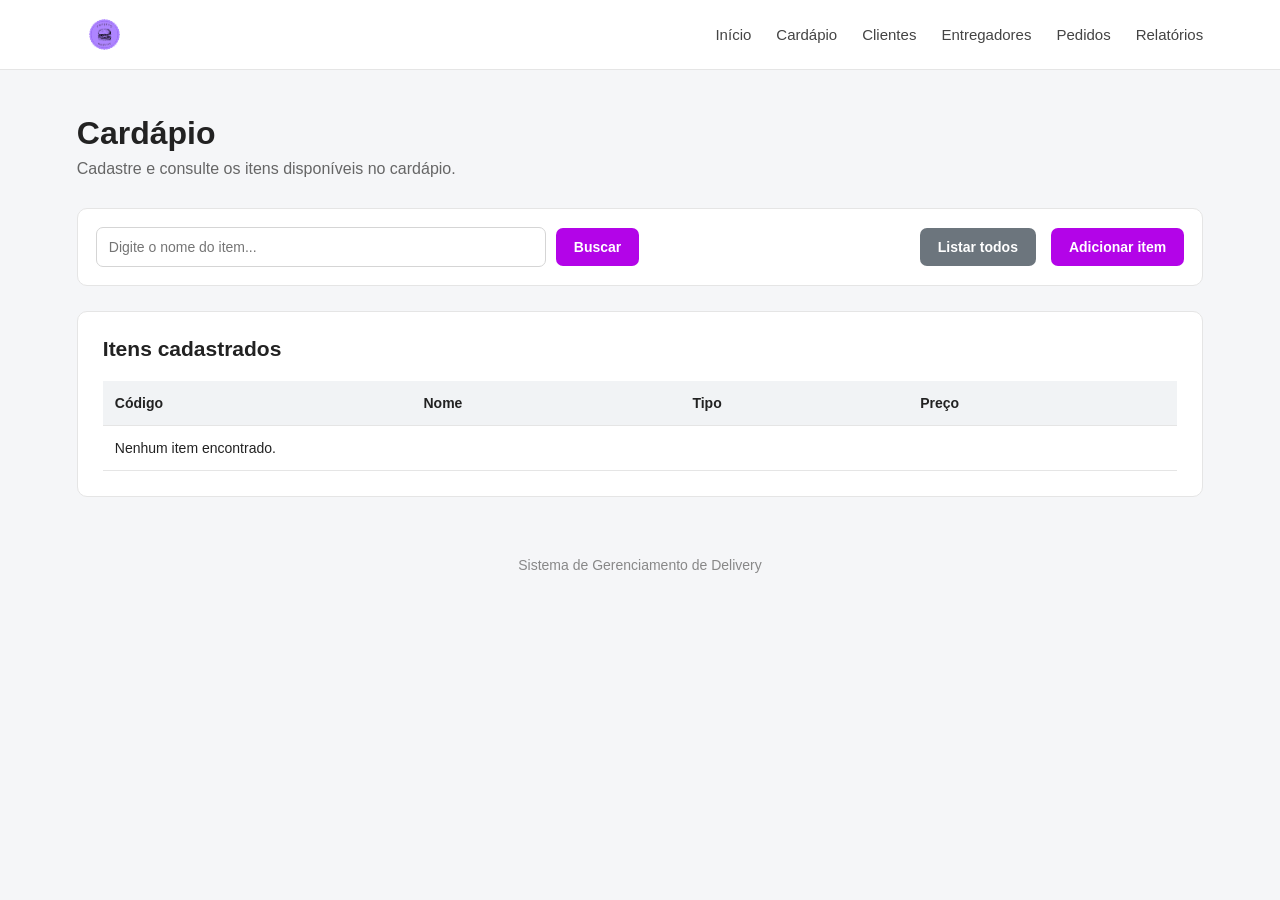
==== frontend/cardapio.html @ b07e9dcb "DeliveryApp v1 - Front+Back" ====
<!DOCTYPE html>
<html lang="pt-BR">
<head>
    <meta charset="UTF-8">
    <meta name="viewport" content="width=device-width, initial-scale=1.0">
    <title>Delivery - Cardápio</title>
    <link rel="icon" type="image/png" href="imagens/logo.png">
    <link rel="stylesheet" href="css/style.css">
</head>

<body>

<header class="topo">
    <a href="index.html" class="logo">
        <img src="imagens/logo.png" alt="Delivery">
    </a>

    <nav>
        <a href="index.html">Início</a>
        <a href="cardapio.html">Cardápio</a>
        <a href="clientes.html">Clientes</a>
        <a href="entregadores.html">Entregadores</a>
        <a href="pedidos.html">Pedidos</a>
        <a href="relatorios.html">Relatórios</a>
    </nav>
</header>

<main class="container">

    <section class="pagina-cabecalho">
        <h1>Cardápio</h1>
        <p>Cadastre e consulte os itens disponíveis no cardápio.</p>
    </section>

    <section class="barra-acoes">

        <div class="busca">
            <input
                type="text"
                id="buscaCardapio"
                placeholder="Digite o nome do item..."
            >

            <button id="btnBuscar">
                Buscar
            </button>
        </div>

        <button id="btnListar">
            Listar todos
        </button>

        <button id="btnNovoItem">
            Adicionar item
        </button>

    </section>

    <section id="formularioItem" class="formulario oculto">

        <h2>Adicionar item ao cardápio</h2>

        <form id="formItem">

            <div class="campo">
                <label for="tipoItem">Tipo</label>

                <select id="tipoItem" required>
                    <option value="">Selecione</option>
                    <option value="prato">Prato</option>
                    <option value="bebida">Bebida</option>
                    <option value="sobremesa">Sobremesa</option>
                </select>
            </div>

            <div class="campo">
                <label for="nomeItem">Nome</label>

                <input
                    type="text"
                    id="nomeItem"
                    placeholder="Nome do item"
                    minlength="2"
                    maxlength="100"
                    required
                >
            </div>

            <div class="campo">
                <label for="precoItem">Preço</label>

                <input
                    type="number"
                    id="precoItem"
                    min="0.01"
                    step="0.01"
                    placeholder="0,00"
                    required
                >
            </div>

            <div id="campoPrato" class="campo oculto">
                <label for="tempoPreparo">
                    Tempo de preparo (minutos)
                </label>

                <input
                    type="number"
                    id="tempoPreparo"
                    min="1"
                    placeholder="Ex.: 30"
                >
            </div>

            <div id="campoBebida" class="campo oculto">
                <label for="volumeBebida">
                    Volume (ml)
                </label>

                <input
                    type="number"
                    id="volumeBebida"
                    min="1"
                    placeholder="Ex.: 350"
                >
            </div>

            <div id="campoSobremesa" class="campo oculto">
                <label for="refrigerada">
                    É gelada?
                </label>

                <select id="refrigerada">
                    <option value="false">Não</option>
                    <option value="true">Sim</option>
                </select>
            </div>

            <div class="botoes-formulario">

                <button type="submit">
                    Salvar item
                </button>

                <button
                    type="button"
                    id="btnCancelarItem"
                >
                    Cancelar
                </button>

            </div>

        </form>

    </section>

    <section class="tabela-container">

        <h2>Itens cadastrados</h2>

        <table>

            <thead>
                <tr>
                    <th>Código</th>
                    <th>Nome</th>
                    <th>Tipo</th>
                    <th>Preço</th>
                </tr>
            </thead>

            <tbody id="tabelaCardapio">
                <tr>
                    <td colspan="4">
                        Nenhum item encontrado.
                    </td>
                </tr>
            </tbody>

        </table>

    </section>

</main>

<footer>
    Sistema de Gerenciamento de Delivery
</footer>

<script src="js/api.js"></script>
<script src="js/cardapio.js"></script>

</body>
</html>
---- frontend/css/style.css ----
* {
    margin: 0;
    padding: 0;
    box-sizing: border-box;
}

:root {
    --principal: #b304e8;
    --principal-hover: #a110b1;
    --fundo: #f5f6f8;
    --branco: #ffffff;
    --texto: #222222;
    --texto-secundario: #666666;
    --borda: #e5e5e5;
    --sucesso: #198754;
    --erro: #dc3545;
    --azul: #0d6efd;
}

body {
    font-family: Arial, Helvetica, sans-serif;
    background: var(--fundo);
    color: var(--texto);
    min-height: 100vh;
}

a {
    color: inherit;
}

button,
input,
select {
    font-family: inherit;
}

button {
    cursor: pointer;
}

.topo {
    width: 100%;
    min-height: 70px;
    background: var(--branco);
    border-bottom: 1px solid var(--borda);
    display: flex;
    align-items: center;
    justify-content: space-between;
    padding: 0 6%;
}

.logo {
    font-size: 24px;
    font-weight: bold;
    color: var(--principal);
    text-decoration: none;
    display: flex;
    align-items: center;
}

.logo img {
    width: 55px;
    height: 55px;
    object-fit: contain;
}

.topo nav {
    display: flex;
    align-items: center;
    gap: 25px;
}

.topo nav a {
    text-decoration: none;
    color: #444;
    font-size: 15px;
    font-weight: 500;
    transition: 0.2s;
}

.topo nav a:hover {
    color: var(--principal);
}

.container {
    width: 88%;
    max-width: 1200px;
    margin: 0 auto;
}

.boas-vindas {
    padding: 55px 0 35px;
}

.boas-vindas h1 {
    font-size: 36px;
    margin-bottom: 10px;
}

.boas-vindas p {
    color: var(--texto-secundario);
    font-size: 17px;
}

.cards {
    display: grid;
    grid-template-columns: repeat(3, 1fr);
    gap: 22px;
}

.card {
    background: var(--branco);
    border-radius: 12px;
    padding: 28px;
    text-decoration: none;
    border: 1px solid var(--borda);
    transition: 0.2s;
}

.card:hover {
    transform: translateY(-4px);
    box-shadow: 0 8px 25px rgba(0, 0, 0, 0.08);
}

.card img {
    width: 100px;
    height: 120px;
    object-fit: cover;
    border-radius: 10px;
    margin-bottom: 18px;
}

.card h2 {
    margin-bottom: 10px;
}

.card p {
    color: var(--texto-secundario);
    line-height: 1.5;
    margin-bottom: 20px;
}

.card span {
    color: var(--principal);
    font-weight: bold;
}

.pagina-cabecalho {
    padding: 45px 0 30px;
}

.pagina-cabecalho h1 {
    font-size: 32px;
    margin-bottom: 8px;
}

.pagina-cabecalho p {
    color: var(--texto-secundario);
    font-size: 16px;
}

.barra-acoes {
    background: var(--branco);
    border: 1px solid var(--borda);
    border-radius: 10px;
    padding: 18px;
    margin-bottom: 25px;
    display: flex;
    align-items: center;
    justify-content: space-between;
    gap: 15px;
}

.busca {
    display: flex;
    align-items: center;
    gap: 10px;
    flex: 1;
}

.busca input {
    width: 100%;
    max-width: 450px;
}

button {
    border: none;
    border-radius: 7px;
    padding: 11px 18px;
    font-size: 14px;
    font-weight: 600;
    background: var(--principal);
    color: var(--branco);
    transition: 0.2s;
}

button:hover {
    background: var(--principal-hover);
}

#btnListar,
#btnCancelarItem,
#btnCancelarCliente,
#btnCancelarEntregador,
#btnCancelarPedido {
    background: #6c757d;
}

#btnListar:hover,
#btnCancelarItem:hover,
#btnCancelarCliente:hover,
#btnCancelarEntregador:hover,
#btnCancelarPedido:hover {
    background: #5c636a;
}

input,
select {
    width: 100%;
    border: 1px solid #d5d5d5;
    border-radius: 7px;
    padding: 11px 12px;
    font-size: 14px;
    background: var(--branco);
    outline: none;
}

input:focus,
select:focus {
    border-color: var(--principal);
    box-shadow: 0 0 0 3px rgba(232, 93, 4, 0.1);
}

.formulario {
    background: var(--branco);
    border: 1px solid var(--borda);
    border-radius: 10px;
    padding: 25px;
    margin-bottom: 25px;
}

.formulario h2 {
    font-size: 21px;
    margin-bottom: 22px;
}

.formulario form {
    display: grid;
    gap: 18px;
}

.campo {
    display: flex;
    flex-direction: column;
    gap: 7px;
}

.campo label {
    font-size: 14px;
    font-weight: 600;
}

.botoes-formulario {
    display: flex;
    gap: 10px;
    margin-top: 5px;
}

.oculto {
    display: none !important;
}

.tabela-container {
    background: var(--branco);
    border: 1px solid var(--borda);
    border-radius: 10px;
    padding: 25px;
    margin-bottom: 30px;
    overflow-x: auto;
}

.tabela-container h2 {
    font-size: 21px;
    margin-bottom: 20px;
}

table {
    width: 100%;
    border-collapse: collapse;
}

thead {
    background: #f1f3f5;
}

th,
td {
    padding: 14px 12px;
    text-align: left;
    border-bottom: 1px solid var(--borda);
    font-size: 14px;
}

th {
    font-weight: 600;
}

tbody tr:hover {
    background: #fafafa;
}

.filtro {
    display: flex;
    align-items: center;
    gap: 10px;
}

.filtro label {
    font-size: 14px;
    font-weight: 600;
    white-space: nowrap;
}

.filtro select {
    width: 180px;
}

.itens-pedido {
    margin-top: 10px;
    border-top: 1px solid var(--borda);
    padding-top: 20px;
}

.itens-pedido h3 {
    font-size: 18px;
    margin-bottom: 15px;
}

.resumo-pedido {
    background: #f8f9fa;
    border-radius: 8px;
    padding: 18px;
    margin-top: 10px;
}

.resumo-pedido p {
    display: flex;
    justify-content: space-between;
    padding: 6px 0;
    color: #555;
}

.resumo-pedido p:last-child {
    border-top: 1px solid var(--borda);
    margin-top: 8px;
    padding-top: 14px;
    font-size: 18px;
    color: var(--texto);
}

/* RELATÓRIOS */

.relatorios-cards {
    display: grid;
    grid-template-columns: repeat(3, 1fr);
    gap: 20px;
    margin-bottom: 25px;
}

.relatorio-card {
    background: var(--branco);
    border: 1px solid var(--borda);
    border-radius: 10px;
    padding: 25px;
}

.imagem-card {
    width: 100px;
    height: 120px;
    object-fit: cover;
    object-position: center;
    display: block;
    border-radius: 10px;
    margin-bottom: 18px;
}

.imagem-relatorio {
    width: 100px;
    height: 120px;
    object-fit: cover;
    object-position: center;
    display: block;
    border-radius: 8px;
    margin-bottom: 18px;
}

.relatorio-card h2 {
    font-size: 16px;
    color: var(--texto-secundario);
    font-weight: 500;
    margin-bottom: 12px;
}

.relatorio-card strong {
    font-size: 25px;
    color: var(--principal);
}

.relatorio-card p {
    color: var(--texto-secundario);
    margin-top: 8px;
    font-size: 14px;
}

.acoes-relatorio {
    display: flex;
    justify-content: flex-end;
    margin-bottom: 40px;
}

/* STATUS DOS PEDIDOS */

.status {
    display: inline-block;
    padding: 5px 10px;
    border-radius: 20px;
    font-size: 12px;
    font-weight: bold;
}

.status-recebido {
    background: #fff3cd;
    color: #856404;
}

.status-preparo {
    background: #cff4fc;
    color: #055160;
}

.status-pronto {
    background: #d1e7dd;
    color: #0f5132;
}

.status-rota {
    background: #cfe2ff;
    color: #084298;
}

.status-entregue {
    background: #d1e7dd;
    color: #0f5132;
}

/* MENSAGENS */

.mensagem {
    padding: 12px 15px;
    border-radius: 7px;
    margin-bottom: 15px;
    font-size: 14px;
}

.mensagem-sucesso {
    background: #d1e7dd;
    color: #0f5132;
}

.mensagem-erro {
    background: #f8d7da;
    color: #842029;
}

.mensagem-info {
    background: #cff4fc;
    color: #055160;
}

footer {
    text-align: center;
    padding: 30px 0;
    color: #888;
    font-size: 14px;
}

/* TABLET */

@media (max-width: 1000px) {

    .topo {
        padding: 0 3%;
    }

    .topo nav {
        gap: 15px;
    }

    .cards {
        grid-template-columns: repeat(2, 1fr);
    }

    .relatorios-cards {
        grid-template-columns: repeat(2, 1fr);
    }

}

/* CELULAR */

@media (max-width: 750px) {

    .topo {
        flex-direction: column;
        padding: 20px;
        gap: 20px;
    }

    .topo nav {
        flex-wrap: wrap;
        justify-content: center;
    }

    .barra-acoes {
        flex-direction: column;
        align-items: stretch;
    }

    .busca {
        flex-direction: column;
        align-items: stretch;
    }

    .busca input {
        max-width: none;
    }

    .filtro {
        flex-direction: column;
        align-items: stretch;
    }

    .filtro select {
        width: 100%;
    }

    .cards {
        grid-template-columns: 1fr;
    }

    .relatorios-cards {
        grid-template-columns: 1fr;
    }

}

/* CELULAR PEQUENO */

@media (max-width: 500px) {

    .container {
        width: 92%;
    }

    .boas-vindas h1 {
        font-size: 28px;
    }

    .pagina-cabecalho h1 {
        font-size: 27px;
    }

    .formulario,
    .tabela-container {
        padding: 18px;
    }

    .botoes-formulario {
        flex-direction: column;
    }

    .botoes-formulario button {
        width: 100%;
    }

    .imagem-relatorio {
        height: 140px;
    }

}
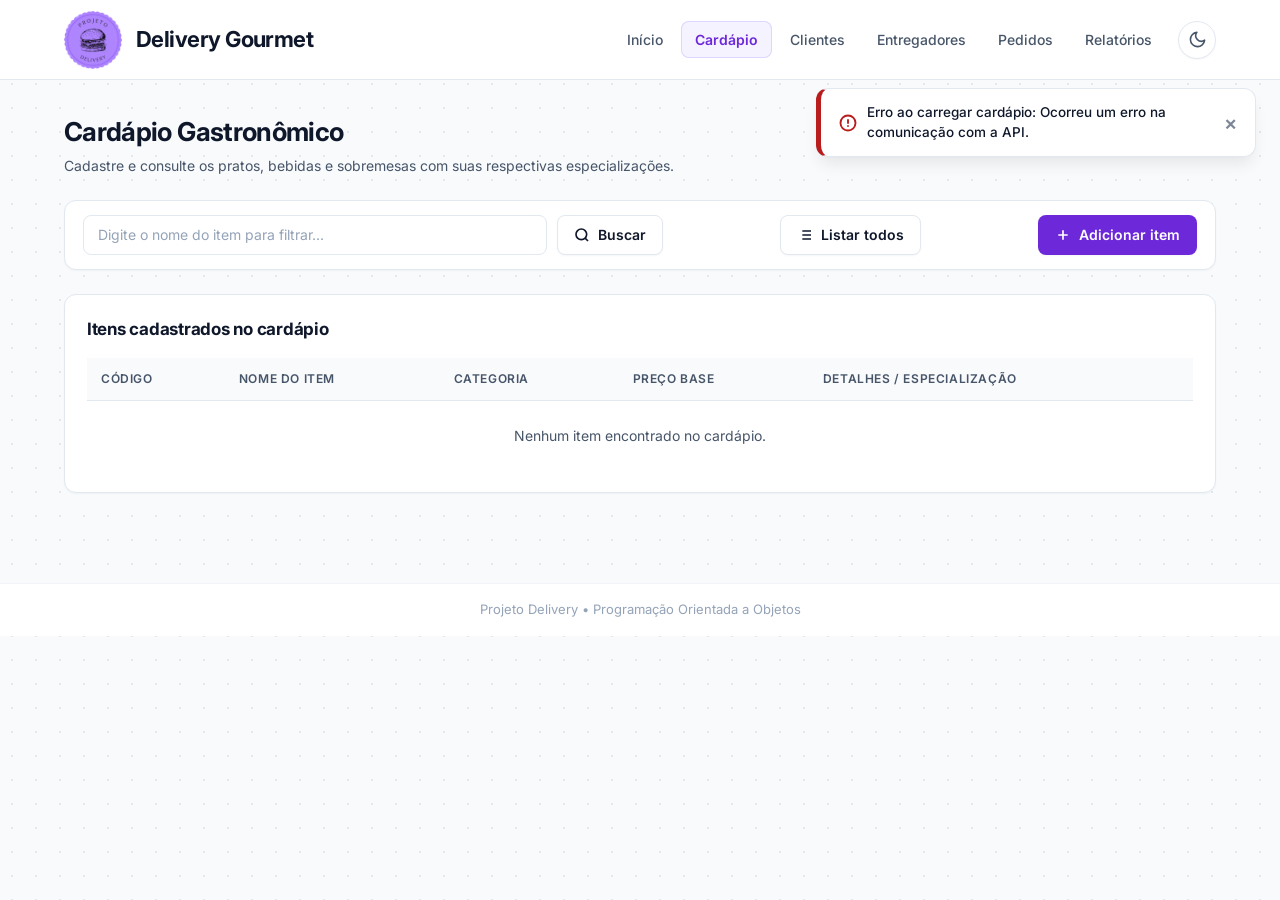
==== commit 5b6f2f5d: "DeliveryApp - VersaoFinal" ====
--- a/frontend/cardapio.html
+++ b/frontend/cardapio.html
@@ -4,82 +4,127 @@
     <meta charset="UTF-8">
     <meta name="viewport" content="width=device-width, initial-scale=1.0">
     <title>Delivery - Cardápio</title>
-    <link rel="icon" type="image/png" href="imagens/logo.png">
-    <link rel="stylesheet" href="css/style.css">
+    <link rel="icon" type="image/png" href="imagens/favicon.png">
+    <script>
+        (function() {
+            try {
+                var salvo = localStorage.getItem('delivery_tema');
+                var prefereEscuro = window.matchMedia && window.matchMedia('(prefers-color-scheme: dark)').matches;
+                var tema = salvo || (prefereEscuro ? 'escuro' : 'claro');
+                document.documentElement.setAttribute('data-tema', tema);
+            } catch (e) {}
+        })();
+    </script>
+    <link rel="preconnect" href="https://fonts.googleapis.com">
+    <link rel="preconnect" href="https://fonts.gstatic.com" crossorigin>
+    <link href="https://fonts.googleapis.com/css2?family=Inter:wght@400;500;600;700&display=swap" rel="stylesheet">
+    <link rel="stylesheet" href="css/style.css?v=6">
 </head>
 
 <body>
 
 <header class="topo">
-    <a href="index.html" class="logo">
-        <img src="imagens/logo.png" alt="Delivery">
-    </a>
+    <div class="logo-wrap">
+        <a href="index.html" class="logo">
+            <img src="imagens/logo-menu.png" alt="Delivery">
+            <span class="logo-texto">Delivery Gourmet</span>
+        </a>
+
+        <div class="logo-popover">
+            <div class="logo-popover-img-wrap">
+                <img src="imagens/logo-menu.png" alt="Logo Delivery Gourmet Ampliada" class="logo-popover-img">
+            </div>
+            <div class="logo-popover-conteudo">
+                <h3>Delivery Gourmet</h3>
+                <p>Sistema Acadêmico de Gestão Gastronômica &amp; Entregas</p>
+            </div>
+        </div>
+    </div>
 
     <nav>
         <a href="index.html">Início</a>
-        <a href="cardapio.html">Cardápio</a>
+        <a href="cardapio.html" class="ativo">Cardápio</a>
         <a href="clientes.html">Clientes</a>
         <a href="entregadores.html">Entregadores</a>
         <a href="pedidos.html">Pedidos</a>
         <a href="relatorios.html">Relatórios</a>
+        <button type="button" id="btnTemaToggle" class="btn-tema" title="Alternar tema claro/escuro" aria-label="Alternar tema claro/escuro">
+            <svg class="icone-sol" viewBox="0 0 24 24" width="18" height="18" fill="none" stroke="currentColor" stroke-width="2" stroke-linecap="round" stroke-linejoin="round">
+                <circle cx="12" cy="12" r="5"></circle>
+                <line x1="12" y1="1" x2="12" y2="3"></line>
+                <line x1="12" y1="21" x2="12" y2="23"></line>
+                <line x1="4.22" y1="4.22" x2="5.64" y2="5.64"></line>
+                <line x1="18.36" y1="18.36" x2="19.78" y2="19.78"></line>
+                <line x1="1" y1="12" x2="3" y2="12"></line>
+                <line x1="21" y1="12" x2="23" y2="12"></line>
+                <line x1="4.22" y1="19.78" x2="5.64" y2="18.36"></line>
+                <line x1="18.36" y1="5.64" x2="19.78" y2="4.22"></line>
+            </svg>
+            <svg class="icone-lua" viewBox="0 0 24 24" width="18" height="18" fill="none" stroke="currentColor" stroke-width="2" stroke-linecap="round" stroke-linejoin="round">
+                <path d="M21 12.79A9 9 0 1 1 11.21 3 7 7 0 0 0 21 12.79z"></path>
+            </svg>
+        </button>
     </nav>
 </header>
 
 <main class="container">
 
-    <section class="pagina-cabecalho">
-        <h1>Cardápio</h1>
-        <p>Cadastre e consulte os itens disponíveis no cardápio.</p>
-    </section>
-
-    <section class="barra-acoes">
+    <section class="pagina-cabecalho animar-fade-in">
+        <h1>Cardápio Gastronômico</h1>
+        <p>Cadastre e consulte os pratos, bebidas e sobremesas com suas respectivas especializações.</p>
+    </section>
+
+    <section class="barra-acoes animar-fade-in">
 
         <div class="busca">
             <input
                 type="text"
                 id="buscaCardapio"
-                placeholder="Digite o nome do item..."
+                placeholder="Digite o nome do item para filtrar..."
             >
 
-            <button id="btnBuscar">
+            <button id="btnBuscar" class="btn-secundario">
+                <svg class="btn-icone" width="16" height="16" viewBox="0 0 24 24" fill="none" stroke="currentColor" stroke-width="2.5"><circle cx="11" cy="11" r="8"/><path d="m21 21-4.35-4.35"/></svg>
                 Buscar
             </button>
         </div>
 
-        <button id="btnListar">
+        <button id="btnListar" class="btn-secundario">
+            <svg class="btn-icone" width="16" height="16" viewBox="0 0 24 24" fill="none" stroke="currentColor" stroke-width="2"><line x1="8" y1="6" x2="21" y2="6"/><line x1="8" y1="12" x2="21" y2="12"/><line x1="8" y1="18" x2="21" y2="18"/><line x1="3" y1="6" x2="3.01" y2="6"/><line x1="3" y1="12" x2="3.01" y2="12"/><line x1="3" y1="18" x2="3.01" y2="18"/></svg>
             Listar todos
         </button>
 
-        <button id="btnNovoItem">
+        <button id="btnNovoItem" class="btn-primario">
+            <svg class="btn-icone" width="16" height="16" viewBox="0 0 24 24" fill="none" stroke="currentColor" stroke-width="2.5"><path d="M12 5v14M5 12h14"/></svg>
             Adicionar item
         </button>
 
     </section>
 
-    <section id="formularioItem" class="formulario oculto">
+    <section id="formularioItem" class="formulario oculto animar-fade-in">
 
         <h2>Adicionar item ao cardápio</h2>
 
         <form id="formItem">
 
             <div class="campo">
-                <label for="tipoItem">Tipo</label>
+                <label for="tipoItem">Especialização / Categoria</label>
 
                 <select id="tipoItem" required>
-                    <option value="">Selecione</option>
-                    <option value="prato">Prato</option>
-                    <option value="bebida">Bebida</option>
-                    <option value="sobremesa">Sobremesa</option>
+                    <option value="">Selecione o tipo do item...</option>
+                    <option value="prato">Prato Principal (com tempo de preparo)</option>
+                    <option value="bebida">Bebida (com volume em ml)</option>
+                    <option value="sobremesa">Sobremesa (refrigerada ou ambiente)</option>
                 </select>
             </div>
 
             <div class="campo">
-                <label for="nomeItem">Nome</label>
+                <label for="nomeItem">Nome do Item</label>
 
                 <input
                     type="text"
                     id="nomeItem"
-                    placeholder="Nome do item"
+                    placeholder="Ex.: Risoto de Alho-Poró, Suco Natural..."
                     minlength="2"
                     maxlength="100"
                     required
@@ -87,64 +132,62 @@
             </div>
 
             <div class="campo">
-                <label for="precoItem">Preço</label>
+                <label for="precoItem">Preço Base (R$)</label>
 
                 <input
                     type="number"
                     id="precoItem"
                     min="0.01"
                     step="0.01"
-                    placeholder="0,00"
+                    placeholder="Ex.: 35.90"
                     required
                 >
             </div>
 
             <div id="campoPrato" class="campo oculto">
-                <label for="tempoPreparo">
-                    Tempo de preparo (minutos)
-                </label>
+                <label for="tempoPreparo">Tempo de Preparo da Cozinha (minutos)</label>
 
                 <input
                     type="number"
                     id="tempoPreparo"
                     min="1"
-                    placeholder="Ex.: 30"
+                    max="600"
+                    placeholder="Ex.: 25"
                 >
             </div>
 
             <div id="campoBebida" class="campo oculto">
-                <label for="volumeBebida">
-                    Volume (ml)
-                </label>
+                <label for="volumeBebida">Volume Declarado (ml)</label>
 
                 <input
                     type="number"
                     id="volumeBebida"
                     min="1"
+                    max="10000"
                     placeholder="Ex.: 350"
                 >
             </div>
 
             <div id="campoSobremesa" class="campo oculto">
-                <label for="refrigerada">
-                    É gelada?
-                </label>
+                <label for="refrigerada">Temperatura de Serviço</label>
 
                 <select id="refrigerada">
-                    <option value="false">Não</option>
-                    <option value="true">Sim</option>
+                    <option value="true">Servida Refrigerada / Gelada</option>
+                    <option value="false">Servida em Temperatura Ambiente</option>
                 </select>
             </div>
 
             <div class="botoes-formulario">
 
-                <button type="submit">
+                <button type="submit" class="btn-primario">
+                    <svg class="btn-icone" width="16" height="16" viewBox="0 0 24 24" fill="none" stroke="currentColor" stroke-width="2.5"><path d="M20 6L9 17l-5-5"/></svg>
                     Salvar item
                 </button>
 
                 <button
                     type="button"
                     id="btnCancelarItem"
+                    class="btn-secundario"
                 >
                     Cancelar
                 </button>
@@ -155,24 +198,25 @@
 
     </section>
 
-    <section class="tabela-container">
-
-        <h2>Itens cadastrados</h2>
+    <section class="tabela-container animar-fade-in">
+
+        <h2>Itens cadastrados no cardápio</h2>
 
         <table>
 
             <thead>
                 <tr>
                     <th>Código</th>
-                    <th>Nome</th>
-                    <th>Tipo</th>
-                    <th>Preço</th>
+                    <th>Nome do Item</th>
+                    <th>Categoria</th>
+                    <th>Preço Base</th>
+                    <th>Detalhes / Especialização</th>
                 </tr>
             </thead>
 
             <tbody id="tabelaCardapio">
                 <tr>
-                    <td colspan="4">
+                    <td colspan="5">
                         Nenhum item encontrado.
                     </td>
                 </tr>
@@ -185,7 +229,7 @@
 </main>
 
 <footer>
-    Sistema de Gerenciamento de Delivery
+    <p>Projeto Delivery &bull; Programação Orientada a Objetos</p>
 </footer>
 
 <script src="js/api.js"></script>
--- a/frontend/css/style.css
+++ b/frontend/css/style.css
@@ -1,174 +1,520 @@
-* {
+/* ==========================================================================
+   DELIVERY GOURMET - DESIGN SYSTEM CENTRALIZADO
+   Inspirado nas diretrizes visuais de PrimeNG e Aceternity UI.
+   Regra: Um sistema, uma identidade, um padrão.
+   ========================================================================== */
+
+/* --------------------------------------------------------------------------
+   1. RESET & DESIGN TOKENS
+   -------------------------------------------------------------------------- */
+*,
+*::before,
+*::after {
     margin: 0;
     padding: 0;
     box-sizing: border-box;
 }
 
 :root {
-    --principal: #b304e8;
-    --principal-hover: #a110b1;
-    --fundo: #f5f6f8;
-    --branco: #ffffff;
-    --texto: #222222;
-    --texto-secundario: #666666;
-    --borda: #e5e5e5;
-    --sucesso: #198754;
-    --erro: #dc3545;
-    --azul: #0d6efd;
+    /* Identidade Cromática Primária (Violeta Elegante - WCAG AAA Compliant) */
+    --brand-primaria: #6d28d9;
+    --brand-primaria-hover: #5b21b6;
+    --brand-primaria-active: #4c1d95;
+    --brand-primaria-surface: #f5f3ff;
+    --brand-primaria-border: #ddd6fe;
+    --brand-primaria-ring: rgba(109, 40, 217, 0.15);
+
+    /* Escala Neutra de Superfície (Slate Palette) */
+    --fundo-app: #f8fafc;
+    --superficie: #ffffff;
+    --superficie-subtil: #f1f5f9;
+    --borda: #e2e8f0;
+    --borda-forte: #cbd5e1;
+
+    /* Escala Tipográfica de Contraste */
+    --texto-principal: #0f172a;
+    --texto-secundario: #475569;
+    --texto-suave: #94a3b8;
+
+    /* Feedback Semântico (PrimeNG Tag / Message Styles) */
+    --sucesso-fundo: #ecfdf5;
+    --sucesso-texto: #047857;
+    --sucesso-borda: #a7f3d0;
+
+    --aviso-fundo: #fffbeb;
+    --aviso-texto: #b45309;
+    --aviso-borda: #fde68a;
+
+    --erro-fundo: #fef2f2;
+    --erro-texto: #b91c1c;
+    --erro-borda: #fecaca;
+
+    --info-fundo: #eff6ff;
+    --info-texto: #1d4ed8;
+    --info-borda: #bfdbfe;
+
+    /* Dimensões e Raios Unificados */
+    --altura-controle: 40px;
+    --altura-controle-sm: 32px;
+    --raio-sm: 8px;
+    --raio-md: 12px;
+    --raio-lg: 16px;
+    --raio-pill: 9999px;
+
+    /* Sombras Sutis (Aceternity Ambient & Minimal Elevation) */
+    --sombra-sm: 0 1px 2px 0 rgba(0, 0, 0, 0.04);
+    --sombra-card: 0 1px 3px 0 rgba(0, 0, 0, 0.04), 0 1px 2px -1px rgba(0, 0, 0, 0.04);
+    --sombra-card-hover: 0 10px 20px -3px rgba(0, 0, 0, 0.05), 0 4px 6px -2px rgba(0, 0, 0, 0.02);
+    --sombra-dropdown: 0 10px 15px -3px rgba(0, 0, 0, 0.08), 0 4px 6px -4px rgba(0, 0, 0, 0.03);
+
+    /* Transições e Movimento Discreto */
+    --transicao-rapida: 0.15s ease-in-out;
+    --transicao-suave: 0.2s cubic-bezier(0.16, 1, 0.3, 1);
+    --transicao-tema: background-color 0.25s ease, border-color 0.25s ease, color 0.25s ease;
+
+    /* Tokens Específicos para Componentes */
+    --navbar-bg: rgba(255, 255, 255, 0.95);
+    --card-bg: #ffffff;
+    --card-border: rgba(226, 232, 240, 0.85);
+    --card-divisor: rgba(226, 232, 240, 0.75);
+    --popover-bg: #ffffff;
+    --popover-border: rgba(109, 40, 217, 0.25);
+    --popover-sombra: 0 24px 48px -10px rgba(109, 40, 217, 0.22), 0 4px 16px rgba(0, 0, 0, 0.08);
+    --spotlight-cor: rgba(109, 40, 217, 0.08);
+    --ilustracao-radial: radial-gradient(circle at center, rgba(109, 40, 217, 0.05) 0%, transparent 68%);
+    --ilustracao-radial-hover: radial-gradient(circle at center, rgba(109, 40, 217, 0.12) 0%, transparent 72%);
+    --body-grid-pattern: radial-gradient(rgba(148, 163, 184, 0.22) 1px, transparent 1px);
+    --scrollbar-track: #f1f5f9;
+    --scrollbar-thumb: #cbd5e1;
+    --scrollbar-thumb-hover: #94a3b8;
+}
+
+/* ==========================================================================
+   MODO ESCURO COMPLETO (DARK MODE TOKENS & OVERRIDES)
+   ========================================================================== */
+[data-tema="escuro"] {
+    /* Identidade Cromática Primária (Calibrada para fundo escuro com alto contraste) */
+    --brand-primaria: #8b5cf6;
+    --brand-primaria-hover: #a78bfa;
+    --brand-primaria-active: #7c3aed;
+    --brand-primaria-surface: rgba(139, 92, 246, 0.16);
+    --brand-primaria-border: rgba(139, 92, 246, 0.38);
+    --brand-primaria-ring: rgba(139, 92, 246, 0.3);
+
+    /* Escala Neutra de Superfície (Slate Profundo de Alta Sofisticação) */
+    --fundo-app: #090d16;
+    --superficie: #111827;
+    --superficie-subtil: #1e293b;
+    --borda: #1e293b;
+    --borda-forte: #334155;
+
+    /* Escala Tipográfica de Alto Contraste Acessível (WCAG AAA) */
+    --texto-principal: #f8fafc;
+    --texto-secundario: #94a3b8;
+    --texto-suave: #64748b;
+
+    /* Feedback Semântico Refinado para Dark Mode */
+    --sucesso-fundo: rgba(16, 185, 129, 0.14);
+    --sucesso-texto: #34d399;
+    --sucesso-borda: rgba(16, 185, 129, 0.32);
+
+    --aviso-fundo: rgba(245, 158, 11, 0.14);
+    --aviso-texto: #fbbf24;
+    --aviso-borda: rgba(245, 158, 11, 0.32);
+
+    --erro-fundo: rgba(239, 68, 68, 0.14);
+    --erro-texto: #f87171;
+    --erro-borda: rgba(239, 68, 68, 0.32);
+
+    --info-fundo: rgba(59, 130, 246, 0.14);
+    --info-texto: #60a5fa;
+    --info-borda: rgba(59, 130, 246, 0.32);
+
+    /* Sombras Profundas com Oclusão de Ambiente */
+    --sombra-sm: 0 1px 3px 0 rgba(0, 0, 0, 0.35);
+    --sombra-card: 0 4px 16px -2px rgba(0, 0, 0, 0.45), 0 2px 6px -1px rgba(0, 0, 0, 0.3);
+    --sombra-card-hover: 0 20px 35px -8px rgba(0, 0, 0, 0.65), 0 6px 14px -3px rgba(0, 0, 0, 0.4);
+    --sombra-dropdown: 0 16px 32px -4px rgba(0, 0, 0, 0.65), 0 6px 12px -3px rgba(0, 0, 0, 0.4);
+
+    /* Tokens Específicos para Componentes */
+    --navbar-bg: rgba(9, 13, 22, 0.92);
+    --card-bg: #111827;
+    --card-border: rgba(51, 65, 85, 0.65);
+    --card-divisor: rgba(51, 65, 85, 0.6);
+    --popover-bg: #111827;
+    --popover-border: rgba(139, 92, 246, 0.35);
+    --popover-sombra: 0 24px 48px -10px rgba(0, 0, 0, 0.75), 0 4px 20px rgba(139, 92, 246, 0.2);
+    --spotlight-cor: rgba(139, 92, 246, 0.16);
+    --ilustracao-radial: radial-gradient(circle at center, rgba(139, 92, 246, 0.12) 0%, transparent 68%);
+    --ilustracao-radial-hover: radial-gradient(circle at center, rgba(139, 92, 246, 0.22) 0%, transparent 72%);
+    --body-grid-pattern: radial-gradient(rgba(148, 163, 184, 0.08) 1px, transparent 1px);
+    --scrollbar-track: #090d16;
+    --scrollbar-thumb: #1e293b;
+    --scrollbar-thumb-hover: #334155;
+}
+
+/* Scrollbars Globais Suaves */
+html {
+    scrollbar-width: thin;
+    scrollbar-color: var(--scrollbar-thumb) var(--scrollbar-track);
+}
+
+::-webkit-scrollbar {
+    width: 8px;
+    height: 8px;
+}
+
+::-webkit-scrollbar-track {
+    background: var(--scrollbar-track);
+}
+
+::-webkit-scrollbar-thumb {
+    background: var(--scrollbar-thumb);
+    border-radius: var(--raio-pill);
+}
+
+::-webkit-scrollbar-thumb:hover {
+    background: var(--scrollbar-thumb-hover);
 }
 
 body {
-    font-family: Arial, Helvetica, sans-serif;
-    background: var(--fundo);
-    color: var(--texto);
+    font-family: 'Inter', -apple-system, BlinkMacSystemFont, "Segoe UI", Roboto, "Helvetica Neue", Arial, sans-serif;
+    background-color: var(--fundo-app);
+    background-image: var(--body-grid-pattern);
+    background-size: 24px 24px;
+    background-position: 0 0;
+    color: var(--texto-secundario);
+    line-height: 1.5;
+    font-size: 14px;
     min-height: 100vh;
+    -webkit-font-smoothing: antialiased;
+    -moz-osx-font-smoothing: grayscale;
+    transition: var(--transicao-tema);
 }
 
 a {
     color: inherit;
+    text-decoration: none;
 }
 
 button,
 input,
-select {
+select,
+textarea {
     font-family: inherit;
-}
-
-button {
-    cursor: pointer;
-}
-
+    font-size: 14px;
+    color: var(--texto-principal);
+}
+
+/* --------------------------------------------------------------------------
+   2. NAVBAR / CABEÇALHO GLOBAL DO SISTEMA
+   -------------------------------------------------------------------------- */
 .topo {
     width: 100%;
-    min-height: 70px;
-    background: var(--branco);
+    min-height: 80px;
+    background: var(--navbar-bg);
+    backdrop-filter: blur(12px);
+    -webkit-backdrop-filter: blur(12px);
     border-bottom: 1px solid var(--borda);
     display: flex;
     align-items: center;
     justify-content: space-between;
-    padding: 0 6%;
+    padding: 0 5%;
+    position: sticky;
+    top: 0;
+    z-index: 999;
+    transition: background-color 0.25s ease, border-color 0.25s ease;
+}
+
+.logo-wrap {
+    position: relative;
+    display: inline-flex;
+    align-items: center;
 }
 
 .logo {
-    font-size: 24px;
-    font-weight: bold;
-    color: var(--principal);
+    display: inline-flex;
+    align-items: center;
+    gap: 14px;
     text-decoration: none;
+    transition: opacity var(--transicao-rapida), transform var(--transicao-rapida);
+}
+
+.logo:hover {
+    opacity: 0.95;
+    transform: translateY(-1px);
+}
+
+.logo img {
+    width: 58px;
+    height: 58px;
+    object-fit: contain;
+}
+
+.logo-texto {
+    font-size: 22px;
+    font-weight: 700;
+    color: var(--texto-principal);
+    letter-spacing: -0.025em;
+    display: inline-flex;
+    align-items: center;
+}
+
+/* Popover Flutuante da Logo Ampliada no Hover */
+.logo-popover {
+    position: absolute;
+    top: calc(100% + 14px);
+    left: 0;
+    width: 290px;
+    background: var(--popover-bg) !important;
+    backdrop-filter: none !important;
+    -webkit-backdrop-filter: none !important;
+    border: 1px solid var(--popover-border);
+    border-radius: var(--raio-md);
+    box-shadow: var(--popover-sombra);
+    padding: 22px 20px;
+    z-index: 9999;
+    opacity: 0;
+    visibility: hidden;
+    transform: translateY(8px) scale(0.96);
+    transition: opacity 0.2s cubic-bezier(0.16, 1, 0.3, 1),
+                transform 0.2s cubic-bezier(0.16, 1, 0.3, 1),
+                visibility 0.2s,
+                background-color 0.25s ease,
+                border-color 0.25s ease;
+    pointer-events: none;
+}
+
+.logo-popover::before {
+    content: '';
+    position: absolute;
+    top: -6px;
+    left: 28px;
+    width: 12px;
+    height: 12px;
+    background: var(--popover-bg);
+    border-left: 1px solid var(--popover-border);
+    border-top: 1px solid var(--popover-border);
+    transform: rotate(45deg);
+    transition: background-color 0.25s ease, border-color 0.25s ease;
+}
+
+.logo-wrap:hover .logo-popover {
+    opacity: 1;
+    visibility: visible;
+    transform: translateY(0) scale(1);
+    pointer-events: auto;
+}
+
+.logo-popover-img-wrap {
+    width: 100%;
+    height: 130px;
+    background: radial-gradient(circle at center, rgba(109, 40, 217, 0.08) 0%, transparent 72%);
     display: flex;
     align-items: center;
-}
-
-.logo img {
-    width: 55px;
-    height: 55px;
+    justify-content: center;
+    margin-bottom: 12px;
+    border-radius: var(--raio-sm);
+}
+
+[data-tema="escuro"] .logo-popover-img-wrap {
+    background: radial-gradient(circle at center, rgba(139, 92, 246, 0.18) 0%, transparent 72%);
+}
+
+.logo-popover-img {
+    width: 110px;
+    height: 110px;
     object-fit: contain;
+    filter: drop-shadow(0 6px 14px rgba(109, 40, 217, 0.2));
+    animation: logoFloat 3s ease-in-out infinite alternate;
+}
+
+[data-tema="escuro"] .logo-popover-img {
+    filter: drop-shadow(0 6px 16px rgba(139, 92, 246, 0.35));
+}
+
+@keyframes logoFloat {
+    0% { transform: translateY(0); }
+    100% { transform: translateY(-4px); }
+}
+
+.logo-popover-conteudo h3 {
+    font-size: 16px;
+    font-weight: 700;
+    color: var(--texto-principal);
+    margin-bottom: 4px;
+    text-align: center;
+}
+
+.logo-popover-conteudo p {
+    font-size: 12px;
+    color: var(--texto-secundario);
+    line-height: 1.45;
+    text-align: center;
+    margin-bottom: 0;
 }
 
 .topo nav {
     display: flex;
     align-items: center;
-    gap: 25px;
+    gap: 4px;
 }
 
 .topo nav a {
     text-decoration: none;
-    color: #444;
-    font-size: 15px;
+    color: var(--texto-secundario);
+    font-size: 14px;
     font-weight: 500;
-    transition: 0.2s;
+    padding: 8px 14px;
+    border-radius: var(--raio-sm);
+    transition: color var(--transicao-rapida), background-color var(--transicao-rapida);
 }
 
 .topo nav a:hover {
-    color: var(--principal);
-}
-
+    color: var(--texto-principal);
+    background-color: var(--superficie-subtil);
+}
+
+.topo nav a.ativo {
+    color: var(--brand-primaria);
+    background-color: var(--brand-primaria-surface);
+    font-weight: 600;
+    box-shadow: inset 0 0 0 1px var(--brand-primaria-border);
+}
+
+/* --------------------------------------------------------------------------
+   BOTÃO DE ALTERNÂNCIA DE TEMA (CLARO / ESCURO)
+   -------------------------------------------------------------------------- */
+.btn-tema {
+    display: inline-flex;
+    align-items: center;
+    justify-content: center;
+    width: 38px;
+    height: 38px;
+    min-width: 38px;
+    padding: 0;
+    margin-left: 8px;
+    border-radius: var(--raio-pill);
+    background: var(--superficie);
+    border: 1px solid var(--borda);
+    color: var(--texto-secundario);
+    cursor: pointer;
+    position: relative;
+    overflow: hidden;
+    flex-shrink: 0;
+    box-shadow: var(--sombra-sm);
+    transition: background-color var(--transicao-rapida),
+                border-color var(--transicao-rapida),
+                color var(--transicao-rapida),
+                transform var(--transicao-rapida),
+                box-shadow var(--transicao-rapida);
+}
+
+.btn-tema::after {
+    display: none !important; /* Desativa shimmer em botão redondo de ícone */
+}
+
+.btn-tema:hover {
+    color: var(--brand-primaria);
+    border-color: var(--brand-primaria);
+    background: var(--brand-primaria-surface);
+    transform: translateY(-1px);
+    box-shadow: 0 4px 12px var(--brand-primaria-ring);
+}
+
+.btn-tema:active {
+    transform: translateY(0);
+}
+
+.btn-tema:focus-visible {
+    outline: none;
+    border-color: var(--brand-primaria);
+    box-shadow: 0 0 0 3px var(--brand-primaria-ring);
+}
+
+/* Animação e alternância de ícones Sol e Lua */
+.btn-tema .icone-sol,
+.btn-tema .icone-lua {
+    position: absolute;
+    width: 19px;
+    height: 19px;
+    transition: transform 0.3s cubic-bezier(0.16, 1, 0.3, 1),
+                opacity 0.25s cubic-bezier(0.16, 1, 0.3, 1);
+}
+
+/* Modo Claro: exibe a Lua (ação = mudar para escuro), oculta Sol */
+:root .btn-tema .icone-sol {
+    opacity: 0;
+    transform: rotate(90deg) scale(0.4);
+    pointer-events: none;
+}
+
+:root .btn-tema .icone-lua {
+    opacity: 1;
+    transform: rotate(0) scale(1);
+    color: var(--texto-secundario);
+}
+
+/* Modo Escuro: exibe o Sol (ação = mudar para claro), oculta Lua */
+[data-tema="escuro"] .btn-tema .icone-sol {
+    opacity: 1;
+    transform: rotate(0) scale(1);
+    color: #fbbf24; /* Âmbar dourado refinado */
+}
+
+[data-tema="escuro"] .btn-tema .icone-lua {
+    opacity: 0;
+    transform: rotate(-90deg) scale(0.4);
+    pointer-events: none;
+}
+
+/* --------------------------------------------------------------------------
+   3. ESTRUTURA DO CONTAINER & CABEÇALHO DE PÁGINA
+   -------------------------------------------------------------------------- */
 .container {
-    width: 88%;
-    max-width: 1200px;
+    width: 90%;
+    max-width: 1180px;
     margin: 0 auto;
-}
-
+    padding-bottom: 60px;
+}
+
+/* Unificação de cabeçalhos de tela (Home e Subpáginas) */
+.pagina-cabecalho,
 .boas-vindas {
-    padding: 55px 0 35px;
-}
-
+    padding: 36px 0 24px;
+}
+
+.pagina-cabecalho h1,
 .boas-vindas h1 {
-    font-size: 36px;
-    margin-bottom: 10px;
-}
-
+    font-size: 26px;
+    font-weight: 700;
+    color: var(--texto-principal);
+    letter-spacing: -0.025em;
+    margin-bottom: 6px;
+    line-height: 1.25;
+}
+
+.pagina-cabecalho p,
 .boas-vindas p {
     color: var(--texto-secundario);
-    font-size: 17px;
-}
-
-.cards {
-    display: grid;
-    grid-template-columns: repeat(3, 1fr);
-    gap: 22px;
-}
-
-.card {
-    background: var(--branco);
-    border-radius: 12px;
-    padding: 28px;
-    text-decoration: none;
+    font-size: 14px;
+    line-height: 1.5;
+}
+
+/* --------------------------------------------------------------------------
+   4. BARRA DE AÇÕES & TOOLBARS (PrimeNG Toolbar Pattern)
+   -------------------------------------------------------------------------- */
+.barra-acoes {
+    background: var(--superficie);
     border: 1px solid var(--borda);
-    transition: 0.2s;
-}
-
-.card:hover {
-    transform: translateY(-4px);
-    box-shadow: 0 8px 25px rgba(0, 0, 0, 0.08);
-}
-
-.card img {
-    width: 100px;
-    height: 120px;
-    object-fit: cover;
-    border-radius: 10px;
-    margin-bottom: 18px;
-}
-
-.card h2 {
-    margin-bottom: 10px;
-}
-
-.card p {
-    color: var(--texto-secundario);
-    line-height: 1.5;
-    margin-bottom: 20px;
-}
-
-.card span {
-    color: var(--principal);
-    font-weight: bold;
-}
-
-.pagina-cabecalho {
-    padding: 45px 0 30px;
-}
-
-.pagina-cabecalho h1 {
-    font-size: 32px;
-    margin-bottom: 8px;
-}
-
-.pagina-cabecalho p {
-    color: var(--texto-secundario);
-    font-size: 16px;
-}
-
-.barra-acoes {
-    background: var(--branco);
-    border: 1px solid var(--borda);
-    border-radius: 10px;
-    padding: 18px;
-    margin-bottom: 25px;
+    border-radius: var(--raio-md);
+    padding: 14px 18px;
+    margin-bottom: 24px;
     display: flex;
     align-items: center;
     justify-content: space-between;
-    gap: 15px;
+    gap: 16px;
+    box-shadow: var(--sombra-sm);
 }
 
 .busca {
@@ -176,363 +522,1270 @@
     align-items: center;
     gap: 10px;
     flex: 1;
+    max-width: 580px;
 }
 
 .busca input {
-    width: 100%;
-    max-width: 450px;
-}
-
-button {
-    border: none;
-    border-radius: 7px;
-    padding: 11px 18px;
+    flex: 1;
+}
+
+.filtro {
+    display: flex;
+    align-items: center;
+    gap: 10px;
+}
+
+.filtro label {
+    font-size: 13px;
+    font-weight: 600;
+    color: var(--texto-secundario);
+    white-space: nowrap;
+}
+
+.filtro select {
+    width: 210px;
+}
+
+.info-toolbar {
+    display: flex;
+    align-items: center;
+    gap: 10px;
+}
+
+/* --------------------------------------------------------------------------
+   5. BOTÕES E COMPONENTES DE AÇÃO (PrimeNG p-button Pattern)
+   -------------------------------------------------------------------------- */
+button,
+.btn-primario,
+.btn-secundario,
+.btn-perigo-sm,
+.btn-avancar {
+    display: inline-flex;
+    align-items: center;
+    justify-content: center;
+    gap: 8px;
+    height: var(--altura-controle);
+    padding: 0 16px;
     font-size: 14px;
     font-weight: 600;
-    background: var(--principal);
-    color: var(--branco);
-    transition: 0.2s;
-}
-
-button:hover {
-    background: var(--principal-hover);
-}
-
+    border-radius: var(--raio-sm);
+    border: 1px solid transparent;
+    cursor: pointer;
+    user-select: none;
+    line-height: 1;
+    white-space: nowrap;
+    transition: background-color var(--transicao-rapida),
+                border-color var(--transicao-rapida),
+                color var(--transicao-rapida),
+                box-shadow var(--transicao-rapida),
+                transform var(--transicao-rapida);
+}
+
+/* Botão Primário (Shimmer Button Aceternity UI) */
+button,
+.btn-primario,
+button[type="submit"] {
+    background-color: var(--brand-primaria);
+    color: #ffffff;
+    box-shadow: var(--sombra-sm);
+    position: relative;
+    overflow: hidden;
+}
+
+button::after,
+.btn-primario::after,
+button[type="submit"]::after {
+    content: '';
+    position: absolute;
+    top: 0;
+    left: -120%;
+    width: 60%;
+    height: 100%;
+    background: linear-gradient(
+        90deg,
+        transparent,
+        rgba(255, 255, 255, 0.22),
+        transparent
+    );
+    transform: skewX(-20deg);
+    pointer-events: none;
+    transition: none;
+}
+
+button:hover::after,
+.btn-primario:hover::after,
+button[type="submit"]:hover::after {
+    animation: aceternityShimmer 1.1s cubic-bezier(0.16, 1, 0.3, 1) infinite;
+}
+
+@keyframes aceternityShimmer {
+    0% { left: -120%; }
+    100% { left: 220%; }
+}
+
+button:hover,
+.btn-primario:hover,
+button[type="submit"]:hover {
+    background-color: var(--brand-primaria-hover);
+    transform: translateY(-1px);
+    box-shadow: 0 4px 14px rgba(109, 40, 217, 0.22);
+}
+
+button:active,
+.btn-primario:active,
+button[type="submit"]:active {
+    background-color: var(--brand-primaria-active);
+    transform: translateY(0);
+    box-shadow: none;
+}
+
+/* Botão Secundário / Cancelar / Listar / Buscar */
+.btn-secundario,
+#btnBuscar,
 #btnListar,
 #btnCancelarItem,
 #btnCancelarCliente,
 #btnCancelarEntregador,
-#btnCancelarPedido {
-    background: #6c757d;
-}
-
+#btnCancelarPedido,
+#btnAdicionarItem {
+    background-color: var(--superficie);
+    color: var(--texto-principal);
+    border: 1px solid var(--borda);
+    box-shadow: var(--sombra-sm);
+}
+
+.btn-secundario:hover,
+#btnBuscar:hover,
 #btnListar:hover,
 #btnCancelarItem:hover,
 #btnCancelarCliente:hover,
 #btnCancelarEntregador:hover,
-#btnCancelarPedido:hover {
-    background: #5c636a;
-}
-
+#btnCancelarPedido:hover,
+#btnAdicionarItem:hover {
+    background-color: var(--fundo-app);
+    border-color: var(--borda-forte);
+    color: var(--texto-principal);
+    transform: translateY(-1px);
+    box-shadow: 0 2px 6px rgba(0, 0, 0, 0.04);
+}
+
+.btn-secundario:active,
+#btnBuscar:active,
+#btnListar:active,
+#btnCancelarItem:active,
+#btnCancelarCliente:active,
+#btnCancelarEntregador:active,
+#btnCancelarPedido:active,
+#btnAdicionarItem:active {
+    background-color: var(--superficie-subtil);
+    transform: translateY(0);
+}
+
+/* Botões Pequenos de Tabela (Actions) */
+.btn-avancar {
+    height: var(--altura-controle-sm);
+    padding: 0 12px;
+    font-size: 13px;
+    font-weight: 500;
+    background-color: var(--brand-primaria-surface);
+    color: var(--brand-primaria);
+    border: 1px solid var(--brand-primaria-border);
+    box-shadow: none;
+}
+
+.btn-avancar:hover {
+    background-color: var(--brand-primaria);
+    color: #ffffff;
+    border-color: var(--brand-primaria);
+    transform: translateY(-1px);
+    box-shadow: 0 2px 8px rgba(109, 40, 217, 0.2);
+}
+
+.btn-avancar:active {
+    transform: translateY(0);
+}
+
+.btn-perigo-sm {
+    height: var(--altura-controle-sm);
+    padding: 0 10px;
+    font-size: 12px;
+    font-weight: 500;
+    background-color: var(--erro-fundo);
+    color: var(--erro-texto);
+    border: 1px solid var(--erro-borda);
+    box-shadow: none;
+}
+
+.btn-perigo-sm:hover {
+    background-color: #dc2626;
+    color: #ffffff;
+    border-color: #dc2626;
+    transform: translateY(-1px);
+}
+
+.btn-icone {
+    display: inline-block;
+    flex-shrink: 0;
+}
+
+/* --------------------------------------------------------------------------
+   6. INPUTS & SELECTS (PrimeNG InputText & Dropdown Standard)
+   -------------------------------------------------------------------------- */
 input,
 select {
     width: 100%;
-    border: 1px solid #d5d5d5;
-    border-radius: 7px;
-    padding: 11px 12px;
+    height: var(--altura-controle);
+    padding: 0 14px;
     font-size: 14px;
-    background: var(--branco);
+    line-height: normal;
+    background-color: var(--superficie);
+    border: 1px solid var(--borda);
+    border-radius: var(--raio-sm);
+    color: var(--texto-principal);
     outline: none;
+    transition: border-color var(--transicao-rapida),
+                box-shadow var(--transicao-rapida),
+                background-color var(--transicao-rapida);
+}
+
+input::placeholder {
+    color: var(--texto-suave);
+}
+
+input:hover,
+select:hover {
+    border-color: var(--borda-forte);
 }
 
 input:focus,
 select:focus {
-    border-color: var(--principal);
-    box-shadow: 0 0 0 3px rgba(232, 93, 4, 0.1);
-}
-
+    border-color: var(--brand-primaria);
+    background-color: var(--superficie);
+    box-shadow: 0 0 0 3px var(--brand-primaria-ring);
+}
+
+/* Padronização Completa de Selects em Todo o Sistema */
+select {
+    appearance: none;
+    -webkit-appearance: none;
+    -moz-appearance: none;
+    background-image: url("data:image/svg+xml,%3Csvg xmlns='http://www.w3.org/2000/svg' width='16' height='16' viewBox='0 0 24 24' fill='none' stroke='%2364748b' stroke-width='2' stroke-linecap='round' stroke-linejoin='round'%3E%3Cpath d='m6 9 6 6 6-6'/%3E%3C/svg%3E");
+    background-repeat: no-repeat;
+    background-position: right 14px center;
+    background-size: 16px;
+    padding-right: 38px;
+    cursor: pointer;
+}
+
+select:focus {
+    background-image: url("data:image/svg+xml,%3Csvg xmlns='http://www.w3.org/2000/svg' width='16' height='16' viewBox='0 0 24 24' fill='none' stroke='%236d28d9' stroke-width='2.2' stroke-linecap='round' stroke-linejoin='round'%3E%3Cpath d='m6 9 6 6 6-6'/%3E%3C/svg%3E");
+}
+
+[data-tema="escuro"] select {
+    background-image: url("data:image/svg+xml,%3Csvg xmlns='http://www.w3.org/2000/svg' width='16' height='16' viewBox='0 0 24 24' fill='none' stroke='%2394a3b8' stroke-width='2' stroke-linecap='round' stroke-linejoin='round'%3E%3Cpath d='m6 9 6 6 6-6'/%3E%3C/svg%3E");
+}
+
+[data-tema="escuro"] select:focus {
+    background-image: url("data:image/svg+xml,%3Csvg xmlns='http://www.w3.org/2000/svg' width='16' height='16' viewBox='0 0 24 24' fill='none' stroke='%23a78bfa' stroke-width='2.2' stroke-linecap='round' stroke-linejoin='round'%3E%3Cpath d='m6 9 6 6 6-6'/%3E%3C/svg%3E");
+}
+
+select option {
+    background-color: var(--superficie);
+    color: var(--texto-principal);
+    padding: 10px;
+    font-size: 14px;
+}
+
+select option:disabled {
+    color: var(--texto-suave);
+}
+
+/* --------------------------------------------------------------------------
+   6.1. CUSTOM DROPDOWN (PrimeNG Dropdown Component Visual)
+   Substitui o popup nativo do Windows por um menu estilizado e fluido.
+   -------------------------------------------------------------------------- */
+.custom-select-wrapper {
+    position: relative;
+    width: 100%;
+    user-select: none;
+}
+
+.custom-select-wrapper.select-oculto > select {
+    position: absolute !important;
+    opacity: 0 !important;
+    pointer-events: none !important;
+    width: 1px !important;
+    height: 1px !important;
+    margin: -1px !important;
+    clip: rect(0, 0, 0, 0) !important;
+}
+
+.custom-select-trigger {
+    width: 100%;
+    height: var(--altura-controle);
+    padding: 0 14px;
+    font-size: 14px;
+    background-color: var(--superficie);
+    border: 1px solid var(--borda);
+    border-radius: var(--raio-sm);
+    color: var(--texto-principal);
+    display: flex;
+    align-items: center;
+    justify-content: space-between;
+    cursor: pointer;
+    transition: border-color var(--transicao-rapida),
+                box-shadow var(--transicao-rapida),
+                background-color var(--transicao-rapida);
+    outline: none;
+}
+
+.custom-select-trigger:hover {
+    border-color: var(--borda-forte);
+}
+
+.custom-select-wrapper.aberto .custom-select-trigger,
+.custom-select-trigger:focus {
+    border-color: var(--brand-primaria);
+    box-shadow: 0 0 0 3px var(--brand-primaria-ring);
+}
+
+.custom-select-texto {
+    white-space: nowrap;
+    overflow: hidden;
+    text-overflow: ellipsis;
+    flex: 1;
+    text-align: left;
+}
+
+.custom-select-texto.placeholder {
+    color: var(--texto-suave);
+}
+
+.custom-select-chevron {
+    width: 16px;
+    height: 16px;
+    color: var(--texto-secundario);
+    transition: transform 0.2s cubic-bezier(0.16, 1, 0.3, 1), color 0.2s ease;
+    flex-shrink: 0;
+    margin-left: 8px;
+}
+
+.custom-select-wrapper.aberto .custom-select-chevron {
+    transform: rotate(180deg);
+    color: var(--brand-primaria);
+}
+
+.custom-select-painel {
+    position: absolute;
+    top: calc(100% + 4px);
+    left: 0;
+    right: 0;
+    background-color: var(--superficie);
+    border: 1px solid var(--borda);
+    border-radius: var(--raio-sm);
+    box-shadow: var(--sombra-dropdown);
+    max-height: 220px;
+    overflow-y: auto;
+    z-index: 1000;
+    list-style: none;
+    padding: 4px;
+    margin: 0;
+    animation: dropdownAnim 0.18s cubic-bezier(0.16, 1, 0.3, 1) both;
+}
+
+[data-tema="escuro"] .custom-select-painel {
+    box-shadow: 0 16px 36px -6px rgba(0, 0, 0, 0.8), 0 0 0 1px rgba(51, 65, 85, 0.6);
+}
+
+@keyframes dropdownAnim {
+    from {
+        opacity: 0;
+        transform: translateY(-4px) scale(0.99);
+    }
+    to {
+        opacity: 1;
+        transform: translateY(0) scale(1);
+    }
+}
+
+.custom-select-opcao {
+    padding: 9px 12px;
+    font-size: 13.5px;
+    color: var(--texto-principal);
+    border-radius: calc(var(--raio-sm) - 2px);
+    cursor: pointer;
+    display: flex;
+    align-items: center;
+    justify-content: space-between;
+    transition: background-color 0.15s ease, color 0.15s ease;
+}
+
+.custom-select-opcao:hover {
+    background-color: var(--brand-primaria-surface);
+    color: var(--brand-primaria);
+}
+
+[data-tema="escuro"] .custom-select-opcao:hover {
+    background-color: var(--brand-primaria-surface);
+    color: var(--brand-primaria-hover);
+}
+
+.custom-select-opcao.selecionada {
+    background-color: var(--brand-primaria-surface);
+    color: var(--brand-primaria);
+    font-weight: 600;
+}
+
+[data-tema="escuro"] .custom-select-opcao.selecionada {
+    background-color: var(--brand-primaria-surface);
+    color: var(--brand-primaria-hover);
+}
+
+.custom-select-opcao.desabilitada {
+    opacity: 0.5;
+    cursor: not-allowed;
+    background-color: transparent !important;
+    color: var(--texto-suave) !important;
+}
+
+.custom-select-check {
+    width: 14px;
+    height: 14px;
+    color: var(--brand-primaria);
+    flex-shrink: 0;
+}
+
+/* --------------------------------------------------------------------------
+   7. FORMULÁRIOS & CAMPOS ESTRUTURADOS
+   -------------------------------------------------------------------------- */
 .formulario {
-    background: var(--branco);
+    background: var(--superficie);
     border: 1px solid var(--borda);
-    border-radius: 10px;
-    padding: 25px;
-    margin-bottom: 25px;
+    border-radius: var(--raio-md);
+    padding: 26px;
+    margin-bottom: 24px;
+    box-shadow: var(--sombra-sm);
 }
 
 .formulario h2 {
-    font-size: 21px;
-    margin-bottom: 22px;
+    font-size: 18px;
+    font-weight: 700;
+    color: var(--texto-principal);
+    letter-spacing: -0.015em;
+    margin-bottom: 20px;
+    padding-bottom: 12px;
+    border-bottom: 1px solid var(--borda);
 }
 
 .formulario form {
     display: grid;
-    gap: 18px;
+    gap: 16px;
 }
 
 .campo {
     display: flex;
     flex-direction: column;
-    gap: 7px;
+    gap: 6px;
 }
 
 .campo label {
-    font-size: 14px;
+    font-size: 13px;
     font-weight: 600;
+    color: var(--texto-principal);
 }
 
 .botoes-formulario {
     display: flex;
-    gap: 10px;
-    margin-top: 5px;
+    align-items: center;
+    gap: 12px;
+    margin-top: 10px;
+    padding-top: 16px;
+    border-top: 1px solid var(--borda);
 }
 
 .oculto {
     display: none !important;
 }
 
+/* Área de Itens e Resumo do Pedido */
+.itens-pedido {
+    margin-top: 10px;
+    border-top: 1px solid var(--borda);
+    padding-top: 18px;
+    display: flex;
+    flex-direction: column;
+    gap: 14px;
+}
+
+.itens-pedido h3 {
+    font-size: 15px;
+    font-weight: 700;
+    color: var(--texto-principal);
+}
+
+.resumo-pedido {
+    background: var(--superficie-subtil);
+    border: 1px solid var(--borda);
+    border-radius: var(--raio-sm);
+    padding: 16px;
+    margin-top: 12px;
+}
+
+.resumo-pedido p {
+    display: flex;
+    align-items: center;
+    justify-content: space-between;
+    padding: 6px 0;
+    color: var(--texto-secundario);
+    font-size: 14px;
+}
+
+.resumo-pedido p:last-child {
+    border-top: 1px dashed var(--borda-forte);
+    margin-top: 8px;
+    padding-top: 12px;
+    font-size: 16px;
+    font-weight: 700;
+    color: var(--texto-principal);
+}
+
+/* --------------------------------------------------------------------------
+   8. TABELAS (PrimeNG DataTable Style)
+   -------------------------------------------------------------------------- */
 .tabela-container {
-    background: var(--branco);
+    background: var(--superficie);
     border: 1px solid var(--borda);
-    border-radius: 10px;
-    padding: 25px;
+    border-radius: var(--raio-md);
+    padding: 22px;
     margin-bottom: 30px;
     overflow-x: auto;
+    box-shadow: var(--sombra-sm);
 }
 
 .tabela-container h2 {
-    font-size: 21px;
-    margin-bottom: 20px;
+    font-size: 17px;
+    font-weight: 700;
+    color: var(--texto-principal);
+    letter-spacing: -0.015em;
+    margin-bottom: 16px;
 }
 
 table {
     width: 100%;
     border-collapse: collapse;
+    text-align: left;
 }
 
 thead {
-    background: #f1f3f5;
-}
-
-th,
+    background-color: var(--fundo-app);
+}
+
+[data-tema="escuro"] thead {
+    background-color: rgba(30, 41, 59, 0.45);
+}
+
+th {
+    padding: 12px 14px;
+    font-size: 12px;
+    font-weight: 600;
+    color: var(--texto-secundario);
+    text-transform: uppercase;
+    letter-spacing: 0.05em;
+    border-bottom: 1px solid var(--borda);
+    white-space: nowrap;
+}
+
 td {
-    padding: 14px 12px;
-    text-align: left;
+    padding: 13px 14px;
+    font-size: 14px;
+    color: var(--texto-principal);
     border-bottom: 1px solid var(--borda);
-    font-size: 14px;
-}
-
-th {
+    vertical-align: middle;
+    transition: background-color var(--transicao-rapida);
+}
+
+tbody tr:hover td {
+    background-color: var(--fundo-app);
+}
+
+[data-tema="escuro"] tbody tr:hover td {
+    background-color: rgba(30, 41, 59, 0.55);
+}
+
+tbody tr:last-child td {
+    border-bottom: none;
+}
+
+/* --------------------------------------------------------------------------
+   9. BADGES & TAGS (PrimeNG Tag Component Pattern)
+   -------------------------------------------------------------------------- */
+.badge {
+    display: inline-flex;
+    align-items: center;
+    gap: 6px;
+    padding: 4px 10px;
+    border-radius: var(--raio-pill);
+    font-size: 12px;
+    font-weight: 500;
+    line-height: 1.25;
+    white-space: nowrap;
+    border: 1px solid transparent;
+}
+
+.badge-icone {
+    display: inline-block;
+    flex-shrink: 0;
+}
+
+/* Categorias de Cardápio */
+.tag-prato {
+    background-color: var(--brand-primaria-surface);
+    color: var(--brand-primaria);
+    border-color: var(--brand-primaria-border);
+}
+
+.tag-bebida {
+    background-color: var(--info-fundo);
+    color: var(--info-texto);
+    border-color: var(--info-borda);
+}
+
+.tag-sobremesa {
+    background-color: #fdf2f8;
+    color: #be185d;
+    border-color: #fbcfe8;
+}
+
+[data-tema="escuro"] .tag-sobremesa {
+    background-color: rgba(244, 63, 94, 0.15);
+    color: #fb7185;
+    border-color: rgba(244, 63, 94, 0.35);
+}
+
+/* Veículo e Frota */
+.badge-veiculo {
+    background-color: var(--superficie-subtil);
+    color: var(--texto-secundario);
+    border-color: var(--borda);
+}
+
+.badge-disponivel {
+    background-color: var(--sucesso-fundo);
+    color: var(--sucesso-texto);
+    border-color: var(--sucesso-borda);
+}
+
+.badge-ocupado {
+    background-color: var(--aviso-fundo);
+    color: var(--aviso-texto);
+    border-color: var(--aviso-borda);
+}
+
+/* Status do Pedido */
+.badge-recebido {
+    background-color: var(--info-fundo);
+    color: var(--info-texto);
+    border-color: var(--info-borda);
+}
+
+.badge-preparo {
+    background-color: var(--aviso-fundo);
+    color: var(--aviso-texto);
+    border-color: var(--aviso-borda);
+}
+
+.badge-pronto {
+    background-color: var(--brand-primaria-surface);
+    color: var(--brand-primaria);
+    border-color: var(--brand-primaria-border);
+}
+
+.badge-rota {
+    background-color: #e0f2fe;
+    color: #0369a1;
+    border-color: #bae6fd;
+}
+
+[data-tema="escuro"] .badge-rota {
+    background-color: rgba(14, 165, 233, 0.15);
+    color: #38bdf8;
+    border-color: rgba(14, 165, 233, 0.35);
+}
+
+.badge-entregue {
+    background-color: var(--sucesso-fundo);
+    color: var(--sucesso-texto);
+    border-color: var(--sucesso-borda);
+}
+
+.badge-gratis {
+    background-color: var(--sucesso-fundo);
+    color: var(--sucesso-texto);
+    border-color: var(--sucesso-borda);
     font-weight: 600;
 }
 
-tbody tr:hover {
-    background: #fafafa;
-}
-
-.filtro {
+.badge-info {
+    background-color: var(--brand-primaria-surface);
+    color: var(--brand-primaria);
+    border-color: var(--brand-primaria-border);
+}
+
+/* --------------------------------------------------------------------------
+   10. CARDS (Aceternity UI Card Spotlight & Hover Border Gradient)
+   -------------------------------------------------------------------------- */
+.cards {
+    display: grid;
+    grid-template-columns: repeat(3, 1fr);
+    gap: 24px;
+}
+
+.card {
+    background: var(--card-bg);
+    border-radius: 20px;
+    padding: 24px 22px 20px;
+    border: 1px solid var(--card-border);
     display: flex;
-    align-items: center;
-    gap: 10px;
-}
-
-.filtro label {
-    font-size: 14px;
+    flex-direction: column;
+    text-decoration: none;
+    box-shadow: var(--sombra-card);
+    transition: transform 0.35s cubic-bezier(0.16, 1, 0.3, 1),
+                box-shadow 0.35s cubic-bezier(0.16, 1, 0.3, 1),
+                border-color 0.35s ease,
+                background-color 0.25s ease;
+    position: relative;
+    overflow: hidden;
+}
+
+/* Linha sutil de topo gradiente iluminada (Aceternity UI Border Beam) */
+.card::after {
+    content: '';
+    position: absolute;
+    top: 0;
+    left: 0;
+    right: 0;
+    height: 3px;
+    background: linear-gradient(90deg, #8b5cf6, #6d28d9, #4c1d95);
+    opacity: 0;
+    transition: opacity 0.35s ease;
+    z-index: 3;
+}
+
+.card:hover::after {
+    opacity: 1;
+}
+
+/* Aceternity UI Card Spotlight ::before */
+.card::before,
+.relatorio-card::before {
+    content: '';
+    position: absolute;
+    inset: 0;
+    border-radius: inherit;
+    background: radial-gradient(
+        380px circle at var(--mouse-x, -999px) var(--mouse-y, -999px),
+        var(--spotlight-cor),
+        transparent 75%
+    );
+    opacity: 0;
+    pointer-events: none;
+    transition: opacity 0.3s cubic-bezier(0.16, 1, 0.3, 1);
+    z-index: 1;
+}
+
+.card:hover::before,
+.relatorio-card:hover::before {
+    opacity: 1;
+}
+
+/* Efeito de Hover Iluminado e Elevação Física */
+.card:hover {
+    transform: translateY(-8px);
+    box-shadow: var(--sombra-card-hover),
+                0 0 0 1px rgba(109, 40, 217, 0.32);
+    border-color: rgba(109, 40, 217, 0.4);
+}
+
+[data-tema="escuro"] .card:hover {
+    box-shadow: var(--sombra-card-hover),
+                0 0 0 1px rgba(139, 92, 246, 0.45);
+    border-color: rgba(139, 92, 246, 0.5);
+}
+
+/* Área da Ilustração Integrada (Fundo radial orgânico, sem divisória ou caixa dura) */
+.card-img-wrap,
+.card-imagem-container {
+    width: 100%;
+    height: 190px;
+    border: none;
+    background: var(--ilustracao-radial);
+    border-radius: var(--raio-md);
+    display: flex;
+    align-items: center;
+    justify-content: center;
+    padding: 0;
+    margin-bottom: 16px;
+    position: relative;
+    z-index: 2;
+    overflow: visible;
+    transition: background 0.35s ease;
+}
+
+.card:hover .card-img-wrap,
+.card:hover .card-imagem-container {
+    background: var(--ilustracao-radial-hover);
+}
+
+.card img,
+.card .imagem-card {
+    width: 155px;
+    height: 155px;
+    max-height: none;
+    object-fit: contain;
+    display: block;
+    transform: scale(1);
+    filter: drop-shadow(0 6px 14px rgba(109, 40, 217, 0.10));
+    transition: transform 0.4s cubic-bezier(0.34, 1.56, 0.64, 1),
+                filter 0.4s cubic-bezier(0.16, 1, 0.3, 1);
+}
+
+[data-tema="escuro"] .card img,
+[data-tema="escuro"] .card .imagem-card {
+    filter: drop-shadow(0 8px 18px rgba(139, 92, 246, 0.25));
+}
+
+/* Animação fluida e orgânica de levitação da ilustração no hover */
+.card:hover img,
+.card:hover .imagem-card {
+    transform: translateY(-8px) scale(1.08);
+    filter: drop-shadow(0 18px 28px rgba(109, 40, 217, 0.22));
+}
+
+[data-tema="escuro"] .card:hover img,
+[data-tema="escuro"] .card:hover .imagem-card {
+    filter: drop-shadow(0 18px 32px rgba(139, 92, 246, 0.38));
+}
+
+.card h2 {
+    font-size: 19px;
+    font-weight: 700;
+    color: var(--texto-principal);
+    margin-bottom: 6px;
+    letter-spacing: -0.015em;
+    position: relative;
+    z-index: 2;
+    transition: color 0.25s ease;
+}
+
+.card:hover h2 {
+    color: var(--brand-primaria);
+}
+
+.card p {
+    color: var(--texto-secundario);
+    font-size: 13.5px;
+    line-height: 1.5;
+    margin-bottom: 18px;
+    flex: 1;
+    position: relative;
+    z-index: 2;
+}
+
+/* Rodapé de Ação Integrada e Contextual */
+.card-acao {
+    display: flex;
+    align-items: center;
+    justify-content: space-between;
+    width: 100%;
+    padding-top: 14px;
+    border-top: 1px solid var(--card-divisor);
+    margin-top: auto;
+    position: relative;
+    z-index: 2;
+}
+
+.card-acao-texto {
+    font-size: 13.5px;
     font-weight: 600;
-    white-space: nowrap;
-}
-
-.filtro select {
-    width: 180px;
-}
-
-.itens-pedido {
-    margin-top: 10px;
-    border-top: 1px solid var(--borda);
-    padding-top: 20px;
-}
-
-.itens-pedido h3 {
-    font-size: 18px;
-    margin-bottom: 15px;
-}
-
-.resumo-pedido {
-    background: #f8f9fa;
-    border-radius: 8px;
-    padding: 18px;
-    margin-top: 10px;
-}
-
-.resumo-pedido p {
+    color: var(--brand-primaria);
+    transition: color 0.2s ease;
+}
+
+.card:hover .card-acao-texto {
+    color: var(--brand-primaria-hover);
+}
+
+.card-acao-icone {
     display: flex;
-    justify-content: space-between;
-    padding: 6px 0;
-    color: #555;
-}
-
-.resumo-pedido p:last-child {
-    border-top: 1px solid var(--borda);
-    margin-top: 8px;
-    padding-top: 14px;
-    font-size: 18px;
-    color: var(--texto);
-}
-
-/* RELATÓRIOS */
-
+    align-items: center;
+    justify-content: center;
+    width: 28px;
+    height: 28px;
+    border-radius: var(--raio-pill);
+    background: var(--brand-primaria-surface);
+    color: var(--brand-primaria);
+    transition: background-color 0.25s ease, color 0.25s ease, transform 0.25s cubic-bezier(0.16, 1, 0.3, 1);
+}
+
+.card:hover .card-acao-icone {
+    background: var(--brand-primaria);
+    color: #ffffff;
+    transform: translateX(4px);
+    box-shadow: 0 4px 10px rgba(109, 40, 217, 0.25);
+}
+
+/* Cards de Métricas / Indicadores (Relatórios) */
 .relatorios-cards {
     display: grid;
     grid-template-columns: repeat(3, 1fr);
     gap: 20px;
-    margin-bottom: 25px;
+    margin-bottom: 24px;
 }
 
 .relatorio-card {
-    background: var(--branco);
+    background: var(--superficie);
     border: 1px solid var(--borda);
-    border-radius: 10px;
-    padding: 25px;
-}
-
-.imagem-card {
-    width: 100px;
-    height: 120px;
-    object-fit: cover;
-    object-position: center;
+    border-radius: var(--raio-md);
+    padding: 22px;
+    box-shadow: var(--sombra-card);
+    transition: transform 0.25s cubic-bezier(0.16, 1, 0.3, 1),
+                box-shadow 0.25s cubic-bezier(0.16, 1, 0.3, 1),
+                border-color 0.25s ease;
+    position: relative;
+    overflow: hidden;
+}
+
+.relatorio-card::after {
+    content: '';
+    position: absolute;
+    top: 0;
+    left: 0;
+    right: 0;
+    height: 3px;
+    background: linear-gradient(90deg, #8b5cf6, #6d28d9, #4c1d95);
+    opacity: 0;
+    transition: opacity 0.3s ease;
+    z-index: 3;
+}
+
+.relatorio-card:hover::after {
+    opacity: 1;
+}
+
+.relatorio-card:hover {
+    transform: translateY(-4px);
+    box-shadow: 0 16px 30px -6px rgba(109, 40, 217, 0.12), 0 4px 6px -2px rgba(0, 0, 0, 0.02);
+    border-color: rgba(109, 40, 217, 0.35);
+}
+
+[data-tema="escuro"] .relatorio-card:hover {
+    box-shadow: 0 16px 30px -6px rgba(0, 0, 0, 0.7), 0 0 0 1px rgba(139, 92, 246, 0.45);
+    border-color: rgba(139, 92, 246, 0.5);
+}
+
+.relatorio-card > * {
+    position: relative;
+    z-index: 2;
+}
+
+.imagem-relatorio {
+    width: 48px;
+    height: 48px;
+    object-fit: contain;
+    margin-bottom: 14px;
     display: block;
-    border-radius: 10px;
-    margin-bottom: 18px;
-}
-
-.imagem-relatorio {
-    width: 100px;
-    height: 120px;
-    object-fit: cover;
-    object-position: center;
+    filter: drop-shadow(0 4px 10px rgba(109, 40, 217, 0.12));
+    transition: transform 0.3s cubic-bezier(0.16, 1, 0.3, 1);
+}
+
+[data-tema="escuro"] .imagem-relatorio {
+    filter: drop-shadow(0 4px 12px rgba(139, 92, 246, 0.3));
+}
+
+.relatorio-card:hover .imagem-relatorio {
+    transform: scale(1.1) translateY(-2px);
+}
+
+.relatorio-card h2 {
+    font-size: 12px;
+    color: var(--texto-secundario);
+    font-weight: 600;
+    text-transform: uppercase;
+    letter-spacing: 0.05em;
+    margin-bottom: 6px;
+}
+
+.relatorio-card strong {
+    font-size: 26px;
+    font-weight: 700;
+    color: var(--texto-principal);
     display: block;
-    border-radius: 8px;
-    margin-bottom: 18px;
-}
-
-.relatorio-card h2 {
-    font-size: 16px;
+    letter-spacing: -0.025em;
+}
+
+.relatorio-card p {
+    color: var(--texto-suave);
+    margin-top: 4px;
+    font-size: 13px;
+}
+
+/* --------------------------------------------------------------------------
+   11. FEEDBACK: TOAST FLUTUANTE MODERNO (PrimeNG Toast Pattern)
+   -------------------------------------------------------------------------- */
+.mensagem {
+    position: fixed;
+    top: 88px;
+    right: 24px;
+    z-index: 9999;
+    min-width: 320px;
+    max-width: 440px;
+    padding: 14px 18px;
+    border-radius: var(--raio-md);
+    font-size: 13.5px;
+    font-weight: 500;
+    display: flex;
+    align-items: center;
+    justify-content: space-between;
+    box-shadow: var(--sombra-dropdown);
+    border: 1px solid var(--borda);
+    background-color: var(--superficie);
+    animation: toastSlideIn 0.3s cubic-bezier(0.16, 1, 0.3, 1) both;
+    transition: opacity 0.25s ease, transform 0.25s ease, background-color 0.25s ease;
+}
+
+[data-tema="escuro"] .mensagem {
+    box-shadow: 0 16px 36px -4px rgba(0, 0, 0, 0.8), 0 0 0 1px rgba(51, 65, 85, 0.5);
+}
+
+@keyframes toastSlideIn {
+    from {
+        transform: translateX(110%);
+        opacity: 0;
+    }
+    to {
+        transform: translateX(0);
+        opacity: 1;
+    }
+}
+
+@keyframes toastSlideOut {
+    from {
+        transform: translateX(0);
+        opacity: 1;
+    }
+    to {
+        transform: translateX(110%);
+        opacity: 0;
+    }
+}
+
+.mensagem-saindo {
+    animation: toastSlideOut 0.25s cubic-bezier(0.16, 1, 0.3, 1) forwards;
+}
+
+.mensagem-texto {
+    flex: 1;
+    line-height: 1.45;
+    color: var(--texto-principal);
+}
+
+.mensagem-fechar {
+    background: transparent;
+    border: none;
+    font-size: 20px;
+    line-height: 1;
     color: var(--texto-secundario);
-    font-weight: 500;
-    margin-bottom: 12px;
-}
-
-.relatorio-card strong {
-    font-size: 25px;
-    color: var(--principal);
-}
-
-.relatorio-card p {
-    color: var(--texto-secundario);
-    margin-top: 8px;
-    font-size: 14px;
-}
-
-.acoes-relatorio {
-    display: flex;
-    justify-content: flex-end;
-    margin-bottom: 40px;
-}
-
-/* STATUS DOS PEDIDOS */
-
-.status {
+    cursor: pointer;
+    opacity: 0.7;
+    margin-left: 14px;
+    box-shadow: none;
+    padding: 0;
+    height: auto;
+    width: auto;
+    display: inline-flex;
+    align-items: center;
+    justify-content: center;
+    transition: opacity var(--transicao-rapida), color var(--transicao-rapida);
+}
+
+.mensagem-fechar:hover {
+    opacity: 1;
+    color: var(--texto-principal);
+    transform: none;
+    background: transparent;
+    box-shadow: none;
+}
+
+.mensagem-sucesso {
+    background-color: var(--superficie);
+    border-left: 5px solid var(--sucesso-texto);
+}
+
+.mensagem-sucesso svg {
+    color: var(--sucesso-texto);
+}
+
+.mensagem-erro {
+    background-color: var(--superficie);
+    border-left: 5px solid var(--erro-texto);
+}
+
+.mensagem-erro svg {
+    color: var(--erro-texto);
+}
+
+.mensagem-info {
+    background-color: var(--superficie);
+    border-left: 5px solid var(--info-texto);
+}
+
+.mensagem-info svg {
+    color: var(--info-texto);
+}
+
+/* --------------------------------------------------------------------------
+   12. ANIMAÇÕES FLUIDAS & MINIMALISTAS (Aceternity UI Stagger & Ping)
+   -------------------------------------------------------------------------- */
+@keyframes aceternityFadeUp {
+    0% {
+        opacity: 0;
+        transform: translateY(10px);
+    }
+    100% {
+        opacity: 1;
+        transform: translateY(0);
+    }
+}
+
+.animar-fade-in {
+    animation: aceternityFadeUp 0.35s cubic-bezier(0.16, 1, 0.3, 1) both;
+}
+
+/* Escalonamento suave (Staggered Animation) nos cards da Home */
+.cards .card:nth-child(1) { animation-delay: 0.04s; }
+.cards .card:nth-child(2) { animation-delay: 0.08s; }
+.cards .card:nth-child(3) { animation-delay: 0.12s; }
+.cards .card:nth-child(4) { animation-delay: 0.16s; }
+.cards .card:nth-child(5) { animation-delay: 0.20s; }
+
+/* Escalonamento suave nos cards de métricas de Relatórios */
+.relatorios-cards .relatorio-card:nth-child(1) { animation-delay: 0.05s; }
+.relatorios-cards .relatorio-card:nth-child(2) { animation-delay: 0.10s; }
+.relatorios-cards .relatorio-card:nth-child(3) { animation-delay: 0.15s; }
+
+/* Indicador de Pulso em Tempo Real (Aceternity Pulse / Ping) */
+.ponto-pulso {
+    position: relative;
+    width: 7px;
+    height: 7px;
+    border-radius: 50%;
+    background-color: currentColor;
     display: inline-block;
-    padding: 5px 10px;
-    border-radius: 20px;
-    font-size: 12px;
-    font-weight: bold;
-}
-
-.status-recebido {
-    background: #fff3cd;
-    color: #856404;
-}
-
-.status-preparo {
-    background: #cff4fc;
-    color: #055160;
-}
-
-.status-pronto {
-    background: #d1e7dd;
-    color: #0f5132;
-}
-
-.status-rota {
-    background: #cfe2ff;
-    color: #084298;
-}
-
-.status-entregue {
-    background: #d1e7dd;
-    color: #0f5132;
-}
-
-/* MENSAGENS */
-
-.mensagem {
-    padding: 12px 15px;
-    border-radius: 7px;
-    margin-bottom: 15px;
-    font-size: 14px;
-}
-
-.mensagem-sucesso {
-    background: #d1e7dd;
-    color: #0f5132;
-}
-
-.mensagem-erro {
-    background: #f8d7da;
-    color: #842029;
-}
-
-.mensagem-info {
-    background: #cff4fc;
-    color: #055160;
-}
-
+    flex-shrink: 0;
+    margin-right: 2px;
+}
+
+.ponto-pulso::before {
+    content: '';
+    position: absolute;
+    top: -3px;
+    left: -3px;
+    width: 13px;
+    height: 13px;
+    border-radius: 50%;
+    background-color: currentColor;
+    opacity: 0.5;
+    animation: aceternityPing 2s cubic-bezier(0, 0, 0.2, 1) infinite;
+}
+
+@keyframes aceternityPing {
+    0% {
+        transform: scale(0.9);
+        opacity: 0.6;
+    }
+    70%, 100% {
+        transform: scale(2.2);
+        opacity: 0;
+    }
+}
+
+/* --------------------------------------------------------------------------
+   13. RODAPÉ UNIFICADO
+   -------------------------------------------------------------------------- */
 footer {
     text-align: center;
-    padding: 30px 0;
-    color: #888;
-    font-size: 14px;
-}
-
-/* TABLET */
-
-@media (max-width: 1000px) {
-
-    .topo {
-        padding: 0 3%;
-    }
-
-    .topo nav {
-        gap: 15px;
-    }
-
-    .cards {
-        grid-template-columns: repeat(2, 1fr);
-    }
-
+    padding: 28px 0;
+    color: var(--texto-suave);
+    font-size: 13px;
+    border-top: 1px solid var(--borda);
+    background: var(--superficie);
+}
+
+/* --------------------------------------------------------------------------
+   14. RESPONSIVIDADE COMPLETA E REFINADA
+   -------------------------------------------------------------------------- */
+@media (max-width: 960px) {
+    .cards,
     .relatorios-cards {
         grid-template-columns: repeat(2, 1fr);
-    }
-
-}
-
-/* CELULAR */
-
-@media (max-width: 750px) {
+        gap: 16px;
+    }
+}
+
+@media (max-width: 720px) {
+    .container {
+        width: 94%;
+        padding-bottom: 40px;
+    }
 
     .topo {
         flex-direction: column;
-        padding: 20px;
-        gap: 20px;
+        padding: 12px 16px;
+        gap: 10px;
+        min-height: auto;
     }
 
     .topo nav {
-        flex-wrap: wrap;
-        justify-content: center;
+        width: 100%;
+        overflow-x: auto;
+        white-space: nowrap;
+        justify-content: flex-start;
+        padding-bottom: 6px;
+        -webkit-overflow-scrolling: touch;
+        scrollbar-width: none;
+    }
+
+    .topo nav::-webkit-scrollbar {
+        display: none;
+    }
+
+    .topo nav a {
+        padding: 6px 12px;
+        font-size: 13px;
+        flex-shrink: 0;
+    }
+
+    .pagina-cabecalho,
+    .boas-vindas {
+        padding: 24px 0 16px;
+    }
+
+    .pagina-cabecalho h1,
+    .boas-vindas h1 {
+        font-size: 22px;
     }
 
     .barra-acoes {
         flex-direction: column;
         align-items: stretch;
+        gap: 12px;
+        padding: 12px;
     }
 
     .busca {
+        max-width: none;
         flex-direction: column;
         align-items: stretch;
-    }
-
-    .busca input {
-        max-width: none;
     }
 
     .filtro {
@@ -540,39 +1793,24 @@
         align-items: stretch;
     }
 
-    .filtro select {
+    .filtro select,
+    .filtro .custom-select-wrapper {
         width: 100%;
     }
 
-    .cards {
-        grid-template-columns: 1fr;
-    }
-
+    .cards,
     .relatorios-cards {
         grid-template-columns: 1fr;
-    }
-
-}
-
-/* CELULAR PEQUENO */
-
-@media (max-width: 500px) {
-
-    .container {
-        width: 92%;
-    }
-
-    .boas-vindas h1 {
-        font-size: 28px;
-    }
-
-    .pagina-cabecalho h1 {
-        font-size: 27px;
-    }
-
-    .formulario,
-    .tabela-container {
-        padding: 18px;
+        gap: 14px;
+    }
+
+    .card-img-wrap,
+    .card-imagem-container {
+        height: 180px;
+    }
+
+    .formulario {
+        padding: 18px 14px;
     }
 
     .botoes-formulario {
@@ -583,8 +1821,171 @@
         width: 100%;
     }
 
-    .imagem-relatorio {
+    .tabela-container {
+        padding: 14px 12px;
+        margin-bottom: 20px;
+    }
+
+    table {
+        min-width: 520px;
+    }
+
+    .mensagem {
+        top: 76px;
+        right: 14px;
+        left: 14px;
+        min-width: auto;
+        max-width: none;
+        padding: 12px 14px;
+        font-size: 13px;
+    }
+}
+
+/* --------------------------------------------------------------------------
+   RODAPÉ GLOBAL DO SISTEMA
+   -------------------------------------------------------------------------- */
+footer {
+    width: 100%;
+    padding: 16px 0;
+    text-align: center;
+    color: var(--texto-suave);
+    font-size: 13px;
+    border-top: 1px solid var(--superficie-subtil);
+}
+
+/* --------------------------------------------------------------------------
+   LAYOUT HERO DE LINHA ÚNICA COM ALTO DESTAQUE (Sem necessidade de scroll)
+   -------------------------------------------------------------------------- */
+body.pagina-inicio {
+    min-height: 100vh;
+    display: flex;
+    flex-direction: column;
+}
+
+body.pagina-inicio .topo {
+    min-height: 72px;
+}
+
+body.pagina-inicio .container-home {
+    flex: 1;
+    display: flex;
+    flex-direction: column;
+    justify-content: center;
+    width: 95%;
+    max-width: 1680px;
+    margin: 0 auto;
+    padding: 10px 0 20px;
+}
+
+body.pagina-inicio .boas-vindas {
+    text-align: center;
+    padding: 8px 0 22px;
+}
+
+body.pagina-inicio .boas-vindas h1 {
+    font-size: 28px;
+    font-weight: 700;
+    margin-bottom: 6px;
+    letter-spacing: -0.025em;
+}
+
+body.pagina-inicio .boas-vindas p {
+    font-size: 15px;
+    max-width: 700px;
+    margin: 0 auto;
+    color: var(--texto-secundario);
+}
+
+/* Todos os 5 cards em UMA ÚNICA LINHA, MAIORES e mais imponentes */
+@media (min-width: 1100px) {
+    body.pagina-inicio .cards {
+        display: grid;
+        grid-template-columns: repeat(5, 1fr);
+        gap: 20px;
+        width: 100%;
+    }
+
+    body.pagina-inicio .card {
+        padding: 24px 20px 20px;
+        border-radius: 20px;
+        box-shadow: var(--sombra-card);
+    }
+
+    body.pagina-inicio .card-img-wrap,
+    body.pagina-inicio .card-imagem-container {
+        height: 160px;
+        margin-bottom: 14px;
+        background: var(--ilustracao-radial);
+    }
+
+    body.pagina-inicio .card:hover .card-img-wrap,
+    body.pagina-inicio .card:hover .card-imagem-container {
+        background: var(--ilustracao-radial-hover);
+    }
+
+    body.pagina-inicio .card img,
+    body.pagina-inicio .card .imagem-card {
+        width: 132px;
+        height: 132px;
+    }
+
+    body.pagina-inicio .card h2 {
+        font-size: 19px;
+        font-weight: 700;
+        margin-bottom: 6px;
+    }
+
+    body.pagina-inicio .card p {
+        font-size: 13px;
+        line-height: 1.48;
+        margin-bottom: 16px;
+    }
+
+    body.pagina-inicio .card-acao {
+        padding-top: 14px;
+    }
+
+    body.pagina-inicio .card-acao-texto {
+        font-size: 13px;
+        font-weight: 600;
+    }
+
+    body.pagina-inicio .card-acao-icone {
+        width: 28px;
+        height: 28px;
+    }
+}
+
+@media (min-width: 769px) and (max-width: 1099px) {
+    body.pagina-inicio .cards {
+        display: grid;
+        grid-template-columns: repeat(3, 1fr);
+        gap: 18px;
+    }
+    body.pagina-inicio .card {
+        padding: 20px 18px 16px;
+        border-radius: 18px;
+    }
+    body.pagina-inicio .card-img-wrap {
         height: 140px;
-    }
-
+        margin-bottom: 12px;
+    }
+    body.pagina-inicio .card img {
+        width: 115px;
+        height: 115px;
+    }
+}
+
+@media (max-width: 768px) {
+    body.pagina-inicio .cards {
+        display: grid;
+        grid-template-columns: 1fr;
+        gap: 16px;
+    }
+}
+
+body.pagina-inicio footer {
+    padding: 10px 0 16px;
+    margin-top: auto;
+    font-size: 12.5px;
 }
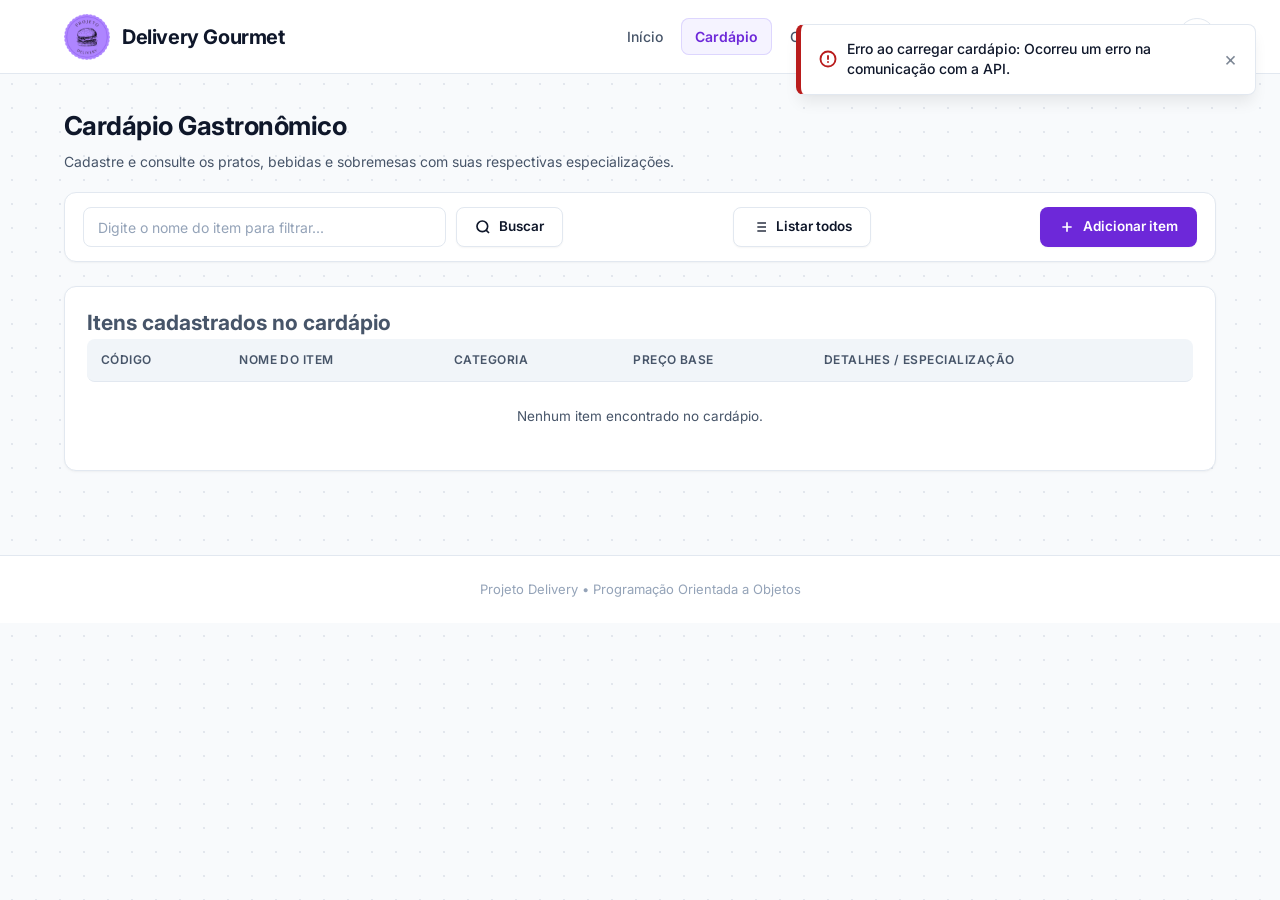
==== commit 4d884d50: "Refatoracao final: limpeza de codigo, remocao de testes, ajustes visuais e README" ====
--- a/frontend/cardapio.html
+++ b/frontend/cardapio.html
@@ -18,28 +18,16 @@
     <link rel="preconnect" href="https://fonts.googleapis.com">
     <link rel="preconnect" href="https://fonts.gstatic.com" crossorigin>
     <link href="https://fonts.googleapis.com/css2?family=Inter:wght@400;500;600;700&display=swap" rel="stylesheet">
-    <link rel="stylesheet" href="css/style.css?v=6">
+    <link rel="stylesheet" href="css/style.css?v=9">
 </head>
 
 <body>
 
 <header class="topo">
-    <div class="logo-wrap">
         <a href="index.html" class="logo">
             <img src="imagens/logo-menu.png" alt="Delivery">
             <span class="logo-texto">Delivery Gourmet</span>
         </a>
-
-        <div class="logo-popover">
-            <div class="logo-popover-img-wrap">
-                <img src="imagens/logo-menu.png" alt="Logo Delivery Gourmet Ampliada" class="logo-popover-img">
-            </div>
-            <div class="logo-popover-conteudo">
-                <h3>Delivery Gourmet</h3>
-                <p>Sistema Acadêmico de Gestão Gastronômica &amp; Entregas</p>
-            </div>
-        </div>
-    </div>
 
     <nav>
         <a href="index.html">Início</a>
@@ -69,12 +57,12 @@
 
 <main class="container">
 
-    <section class="pagina-cabecalho animar-fade-in">
+    <section class="pagina-cabecalho">
         <h1>Cardápio Gastronômico</h1>
         <p>Cadastre e consulte os pratos, bebidas e sobremesas com suas respectivas especializações.</p>
     </section>
 
-    <section class="barra-acoes animar-fade-in">
+    <section class="barra-acoes">
 
         <div class="busca">
             <input
@@ -101,7 +89,7 @@
 
     </section>
 
-    <section id="formularioItem" class="formulario oculto animar-fade-in">
+    <section id="formularioItem" class="formulario oculto">
 
         <h2>Adicionar item ao cardápio</h2>
 
@@ -198,7 +186,7 @@
 
     </section>
 
-    <section class="tabela-container animar-fade-in">
+    <section class="tabela-container">
 
         <h2>Itens cadastrados no cardápio</h2>
 
--- a/frontend/css/style.css
+++ b/frontend/css/style.css
@@ -1,12 +1,3 @@
-/* ==========================================================================
-   DELIVERY GOURMET - DESIGN SYSTEM CENTRALIZADO
-   Inspirado nas diretrizes visuais de PrimeNG e Aceternity UI.
-   Regra: Um sistema, uma identidade, um padrão.
-   ========================================================================== */
-
-/* --------------------------------------------------------------------------
-   1. RESET & DESIGN TOKENS
-   -------------------------------------------------------------------------- */
 *,
 *::before,
 *::after {
@@ -16,7 +7,6 @@
 }
 
 :root {
-    /* Identidade Cromática Primária (Violeta Elegante - WCAG AAA Compliant) */
     --brand-primaria: #6d28d9;
     --brand-primaria-hover: #5b21b6;
     --brand-primaria-active: #4c1d95;
@@ -24,19 +14,16 @@
     --brand-primaria-border: #ddd6fe;
     --brand-primaria-ring: rgba(109, 40, 217, 0.15);
 
-    /* Escala Neutra de Superfície (Slate Palette) */
     --fundo-app: #f8fafc;
     --superficie: #ffffff;
     --superficie-subtil: #f1f5f9;
     --borda: #e2e8f0;
     --borda-forte: #cbd5e1;
 
-    /* Escala Tipográfica de Contraste */
     --texto-principal: #0f172a;
     --texto-secundario: #475569;
     --texto-suave: #94a3b8;
 
-    /* Feedback Semântico (PrimeNG Tag / Message Styles) */
     --sucesso-fundo: #ecfdf5;
     --sucesso-texto: #047857;
     --sucesso-borda: #a7f3d0;
@@ -53,7 +40,6 @@
     --info-texto: #1d4ed8;
     --info-borda: #bfdbfe;
 
-    /* Dimensões e Raios Unificados */
     --altura-controle: 40px;
     --altura-controle-sm: 32px;
     --raio-sm: 8px;
@@ -61,39 +47,26 @@
     --raio-lg: 16px;
     --raio-pill: 9999px;
 
-    /* Sombras Sutis (Aceternity Ambient & Minimal Elevation) */
     --sombra-sm: 0 1px 2px 0 rgba(0, 0, 0, 0.04);
     --sombra-card: 0 1px 3px 0 rgba(0, 0, 0, 0.04), 0 1px 2px -1px rgba(0, 0, 0, 0.04);
-    --sombra-card-hover: 0 10px 20px -3px rgba(0, 0, 0, 0.05), 0 4px 6px -2px rgba(0, 0, 0, 0.02);
+    --sombra-card-hover: 0 10px 20px -3px rgba(0, 0, 0, 0.07), 0 4px 6px -2px rgba(0, 0, 0, 0.03);
     --sombra-dropdown: 0 10px 15px -3px rgba(0, 0, 0, 0.08), 0 4px 6px -4px rgba(0, 0, 0, 0.03);
 
-    /* Transições e Movimento Discreto */
-    --transicao-rapida: 0.15s ease-in-out;
-    --transicao-suave: 0.2s cubic-bezier(0.16, 1, 0.3, 1);
+    --transicao-rapida: 0.15s ease;
+    --transicao-suave: 0.25s ease;
     --transicao-tema: background-color 0.25s ease, border-color 0.25s ease, color 0.25s ease;
 
-    /* Tokens Específicos para Componentes */
     --navbar-bg: rgba(255, 255, 255, 0.95);
     --card-bg: #ffffff;
     --card-border: rgba(226, 232, 240, 0.85);
     --card-divisor: rgba(226, 232, 240, 0.75);
-    --popover-bg: #ffffff;
-    --popover-border: rgba(109, 40, 217, 0.25);
-    --popover-sombra: 0 24px 48px -10px rgba(109, 40, 217, 0.22), 0 4px 16px rgba(0, 0, 0, 0.08);
-    --spotlight-cor: rgba(109, 40, 217, 0.08);
-    --ilustracao-radial: radial-gradient(circle at center, rgba(109, 40, 217, 0.05) 0%, transparent 68%);
-    --ilustracao-radial-hover: radial-gradient(circle at center, rgba(109, 40, 217, 0.12) 0%, transparent 72%);
     --body-grid-pattern: radial-gradient(rgba(148, 163, 184, 0.22) 1px, transparent 1px);
     --scrollbar-track: #f1f5f9;
     --scrollbar-thumb: #cbd5e1;
     --scrollbar-thumb-hover: #94a3b8;
 }
 
-/* ==========================================================================
-   MODO ESCURO COMPLETO (DARK MODE TOKENS & OVERRIDES)
-   ========================================================================== */
 [data-tema="escuro"] {
-    /* Identidade Cromática Primária (Calibrada para fundo escuro com alto contraste) */
     --brand-primaria: #8b5cf6;
     --brand-primaria-hover: #a78bfa;
     --brand-primaria-active: #7c3aed;
@@ -101,19 +74,16 @@
     --brand-primaria-border: rgba(139, 92, 246, 0.38);
     --brand-primaria-ring: rgba(139, 92, 246, 0.3);
 
-    /* Escala Neutra de Superfície (Slate Profundo de Alta Sofisticação) */
     --fundo-app: #090d16;
     --superficie: #111827;
     --superficie-subtil: #1e293b;
     --borda: #1e293b;
     --borda-forte: #334155;
 
-    /* Escala Tipográfica de Alto Contraste Acessível (WCAG AAA) */
     --texto-principal: #f8fafc;
     --texto-secundario: #94a3b8;
     --texto-suave: #64748b;
 
-    /* Feedback Semântico Refinado para Dark Mode */
     --sucesso-fundo: rgba(16, 185, 129, 0.14);
     --sucesso-texto: #34d399;
     --sucesso-borda: rgba(16, 185, 129, 0.32);
@@ -130,30 +100,21 @@
     --info-texto: #60a5fa;
     --info-borda: rgba(59, 130, 246, 0.32);
 
-    /* Sombras Profundas com Oclusão de Ambiente */
     --sombra-sm: 0 1px 3px 0 rgba(0, 0, 0, 0.35);
     --sombra-card: 0 4px 16px -2px rgba(0, 0, 0, 0.45), 0 2px 6px -1px rgba(0, 0, 0, 0.3);
-    --sombra-card-hover: 0 20px 35px -8px rgba(0, 0, 0, 0.65), 0 6px 14px -3px rgba(0, 0, 0, 0.4);
+    --sombra-card-hover: 0 16px 30px -4px rgba(0, 0, 0, 0.65), 0 6px 14px -3px rgba(0, 0, 0, 0.4);
     --sombra-dropdown: 0 16px 32px -4px rgba(0, 0, 0, 0.65), 0 6px 12px -3px rgba(0, 0, 0, 0.4);
 
-    /* Tokens Específicos para Componentes */
-    --navbar-bg: rgba(9, 13, 22, 0.92);
+    --navbar-bg: rgba(9, 13, 22, 0.94);
     --card-bg: #111827;
     --card-border: rgba(51, 65, 85, 0.65);
     --card-divisor: rgba(51, 65, 85, 0.6);
-    --popover-bg: #111827;
-    --popover-border: rgba(139, 92, 246, 0.35);
-    --popover-sombra: 0 24px 48px -10px rgba(0, 0, 0, 0.75), 0 4px 20px rgba(139, 92, 246, 0.2);
-    --spotlight-cor: rgba(139, 92, 246, 0.16);
-    --ilustracao-radial: radial-gradient(circle at center, rgba(139, 92, 246, 0.12) 0%, transparent 68%);
-    --ilustracao-radial-hover: radial-gradient(circle at center, rgba(139, 92, 246, 0.22) 0%, transparent 72%);
     --body-grid-pattern: radial-gradient(rgba(148, 163, 184, 0.08) 1px, transparent 1px);
     --scrollbar-track: #090d16;
     --scrollbar-thumb: #1e293b;
     --scrollbar-thumb-hover: #334155;
 }
 
-/* Scrollbars Globais Suaves */
 html {
     scrollbar-width: thin;
     scrollbar-color: var(--scrollbar-thumb) var(--scrollbar-track);
@@ -206,12 +167,13 @@
     color: var(--texto-principal);
 }
 
-/* --------------------------------------------------------------------------
-   2. NAVBAR / CABEÇALHO GLOBAL DO SISTEMA
-   -------------------------------------------------------------------------- */
+.logo-popover {
+    display: none !important;
+}
+
 .topo {
     width: 100%;
-    min-height: 80px;
+    min-height: 74px;
     background: var(--navbar-bg);
     backdrop-filter: blur(12px);
     -webkit-backdrop-filter: blur(12px);
@@ -226,132 +188,32 @@
     transition: background-color 0.25s ease, border-color 0.25s ease;
 }
 
-.logo-wrap {
-    position: relative;
-    display: inline-flex;
-    align-items: center;
-}
-
 .logo {
     display: inline-flex;
     align-items: center;
-    gap: 14px;
+    gap: 12px;
     text-decoration: none;
-    transition: opacity var(--transicao-rapida), transform var(--transicao-rapida);
-}
-
-.logo:hover {
-    opacity: 0.95;
-    transform: translateY(-1px);
+    cursor: pointer;
 }
 
 .logo img {
-    width: 58px;
-    height: 58px;
+    width: 46px;
+    height: 46px;
     object-fit: contain;
+    transition: transform 0.25s ease;
+}
+
+.logo:hover img {
+    transform: scale(1.08);
 }
 
 .logo-texto {
-    font-size: 22px;
+    font-size: 20px;
     font-weight: 700;
     color: var(--texto-principal);
-    letter-spacing: -0.025em;
+    letter-spacing: -0.02em;
     display: inline-flex;
     align-items: center;
-}
-
-/* Popover Flutuante da Logo Ampliada no Hover */
-.logo-popover {
-    position: absolute;
-    top: calc(100% + 14px);
-    left: 0;
-    width: 290px;
-    background: var(--popover-bg) !important;
-    backdrop-filter: none !important;
-    -webkit-backdrop-filter: none !important;
-    border: 1px solid var(--popover-border);
-    border-radius: var(--raio-md);
-    box-shadow: var(--popover-sombra);
-    padding: 22px 20px;
-    z-index: 9999;
-    opacity: 0;
-    visibility: hidden;
-    transform: translateY(8px) scale(0.96);
-    transition: opacity 0.2s cubic-bezier(0.16, 1, 0.3, 1),
-                transform 0.2s cubic-bezier(0.16, 1, 0.3, 1),
-                visibility 0.2s,
-                background-color 0.25s ease,
-                border-color 0.25s ease;
-    pointer-events: none;
-}
-
-.logo-popover::before {
-    content: '';
-    position: absolute;
-    top: -6px;
-    left: 28px;
-    width: 12px;
-    height: 12px;
-    background: var(--popover-bg);
-    border-left: 1px solid var(--popover-border);
-    border-top: 1px solid var(--popover-border);
-    transform: rotate(45deg);
-    transition: background-color 0.25s ease, border-color 0.25s ease;
-}
-
-.logo-wrap:hover .logo-popover {
-    opacity: 1;
-    visibility: visible;
-    transform: translateY(0) scale(1);
-    pointer-events: auto;
-}
-
-.logo-popover-img-wrap {
-    width: 100%;
-    height: 130px;
-    background: radial-gradient(circle at center, rgba(109, 40, 217, 0.08) 0%, transparent 72%);
-    display: flex;
-    align-items: center;
-    justify-content: center;
-    margin-bottom: 12px;
-    border-radius: var(--raio-sm);
-}
-
-[data-tema="escuro"] .logo-popover-img-wrap {
-    background: radial-gradient(circle at center, rgba(139, 92, 246, 0.18) 0%, transparent 72%);
-}
-
-.logo-popover-img {
-    width: 110px;
-    height: 110px;
-    object-fit: contain;
-    filter: drop-shadow(0 6px 14px rgba(109, 40, 217, 0.2));
-    animation: logoFloat 3s ease-in-out infinite alternate;
-}
-
-[data-tema="escuro"] .logo-popover-img {
-    filter: drop-shadow(0 6px 16px rgba(139, 92, 246, 0.35));
-}
-
-@keyframes logoFloat {
-    0% { transform: translateY(0); }
-    100% { transform: translateY(-4px); }
-}
-
-.logo-popover-conteudo h3 {
-    font-size: 16px;
-    font-weight: 700;
-    color: var(--texto-principal);
-    margin-bottom: 4px;
-    text-align: center;
-}
-
-.logo-popover-conteudo p {
-    font-size: 12px;
-    color: var(--texto-secundario);
-    line-height: 1.45;
-    text-align: center;
-    margin-bottom: 0;
 }
 
 .topo nav {
@@ -367,12 +229,13 @@
     font-weight: 500;
     padding: 8px 14px;
     border-radius: var(--raio-sm);
-    transition: color var(--transicao-rapida), background-color var(--transicao-rapida);
+    transition: color var(--transicao-rapida), background-color var(--transicao-rapida), transform var(--transicao-rapida);
 }
 
 .topo nav a:hover {
     color: var(--texto-principal);
     background-color: var(--superficie-subtil);
+    transform: scale(1.03);
 }
 
 .topo nav a.ativo {
@@ -382,9 +245,6 @@
     box-shadow: inset 0 0 0 1px var(--brand-primaria-border);
 }
 
-/* --------------------------------------------------------------------------
-   BOTÃO DE ALTERNÂNCIA DE TEMA (CLARO / ESCURO)
-   -------------------------------------------------------------------------- */
 .btn-tema {
     display: inline-flex;
     align-items: center;
@@ -403,27 +263,18 @@
     overflow: hidden;
     flex-shrink: 0;
     box-shadow: var(--sombra-sm);
-    transition: background-color var(--transicao-rapida),
-                border-color var(--transicao-rapida),
-                color var(--transicao-rapida),
-                transform var(--transicao-rapida),
-                box-shadow var(--transicao-rapida);
-}
-
-.btn-tema::after {
-    display: none !important; /* Desativa shimmer em botão redondo de ícone */
+    transition: background-color var(--transicao-rapida), border-color var(--transicao-rapida), color var(--transicao-rapida), transform var(--transicao-rapida);
 }
 
 .btn-tema:hover {
-    color: var(--brand-primaria);
-    border-color: var(--brand-primaria);
-    background: var(--brand-primaria-surface);
-    transform: translateY(-1px);
-    box-shadow: 0 4px 12px var(--brand-primaria-ring);
+    color: var(--texto-principal);
+    border-color: var(--borda-forte);
+    background: var(--superficie-subtil);
+    transform: scale(1.06);
 }
 
 .btn-tema:active {
-    transform: translateY(0);
+    transform: scale(0.95);
 }
 
 .btn-tema:focus-visible {
@@ -432,88 +283,67 @@
     box-shadow: 0 0 0 3px var(--brand-primaria-ring);
 }
 
-/* Animação e alternância de ícones Sol e Lua */
 .btn-tema .icone-sol,
 .btn-tema .icone-lua {
     position: absolute;
-    width: 19px;
-    height: 19px;
-    transition: transform 0.3s cubic-bezier(0.16, 1, 0.3, 1),
-                opacity 0.25s cubic-bezier(0.16, 1, 0.3, 1);
-}
-
-/* Modo Claro: exibe a Lua (ação = mudar para escuro), oculta Sol */
+    width: 18px;
+    height: 18px;
+    transition: opacity 0.2s ease;
+}
+
 :root .btn-tema .icone-sol {
     opacity: 0;
-    transform: rotate(90deg) scale(0.4);
     pointer-events: none;
 }
 
 :root .btn-tema .icone-lua {
     opacity: 1;
-    transform: rotate(0) scale(1);
-    color: var(--texto-secundario);
-}
-
-/* Modo Escuro: exibe o Sol (ação = mudar para claro), oculta Lua */
+}
+
 [data-tema="escuro"] .btn-tema .icone-sol {
     opacity: 1;
-    transform: rotate(0) scale(1);
-    color: #fbbf24; /* Âmbar dourado refinado */
 }
 
 [data-tema="escuro"] .btn-tema .icone-lua {
     opacity: 0;
-    transform: rotate(-90deg) scale(0.4);
     pointer-events: none;
 }
 
-/* --------------------------------------------------------------------------
-   3. ESTRUTURA DO CONTAINER & CABEÇALHO DE PÁGINA
-   -------------------------------------------------------------------------- */
 .container {
     width: 90%;
-    max-width: 1180px;
+    max-width: 1240px;
     margin: 0 auto;
-    padding-bottom: 60px;
-}
-
-/* Unificação de cabeçalhos de tela (Home e Subpáginas) */
-.pagina-cabecalho,
-.boas-vindas {
-    padding: 36px 0 24px;
-}
-
-.pagina-cabecalho h1,
-.boas-vindas h1 {
+    padding-bottom: 56px;
+}
+
+.pagina-cabecalho {
+    padding: 32px 0 20px;
+}
+
+.pagina-cabecalho h1 {
     font-size: 26px;
     font-weight: 700;
     color: var(--texto-principal);
-    letter-spacing: -0.025em;
     margin-bottom: 6px;
-    line-height: 1.25;
-}
-
-.pagina-cabecalho p,
-.boas-vindas p {
+    letter-spacing: -0.02em;
+}
+
+.pagina-cabecalho p {
     color: var(--texto-secundario);
     font-size: 14px;
-    line-height: 1.5;
-}
-
-/* --------------------------------------------------------------------------
-   4. BARRA DE AÇÕES & TOOLBARS (PrimeNG Toolbar Pattern)
-   -------------------------------------------------------------------------- */
+}
+
 .barra-acoes {
+    display: flex;
+    align-items: center;
+    justify-content: space-between;
+    gap: 16px;
+    margin-bottom: 24px;
+    flex-wrap: wrap;
     background: var(--superficie);
     border: 1px solid var(--borda);
     border-radius: var(--raio-md);
     padding: 14px 18px;
-    margin-bottom: 24px;
-    display: flex;
-    align-items: center;
-    justify-content: space-between;
-    gap: 16px;
     box-shadow: var(--sombra-sm);
 }
 
@@ -522,11 +352,8 @@
     align-items: center;
     gap: 10px;
     flex: 1;
-    max-width: 580px;
-}
-
-.busca input {
-    flex: 1;
+    min-width: 260px;
+    max-width: 480px;
 }
 
 .filtro {
@@ -536,110 +363,70 @@
 }
 
 .filtro label {
-    font-size: 13px;
-    font-weight: 600;
+    font-size: 13.5px;
+    font-weight: 500;
     color: var(--texto-secundario);
     white-space: nowrap;
 }
 
-.filtro select {
-    width: 210px;
-}
-
-.info-toolbar {
-    display: flex;
-    align-items: center;
-    gap: 10px;
-}
-
-/* --------------------------------------------------------------------------
-   5. BOTÕES E COMPONENTES DE AÇÃO (PrimeNG p-button Pattern)
-   -------------------------------------------------------------------------- */
-button,
+.filtro select,
+.filtro .custom-select-wrapper {
+    min-width: 180px;
+}
+
 .btn-primario,
 .btn-secundario,
 .btn-perigo-sm,
-.btn-avancar {
+#btnSalvarItem,
+#btnSalvarCliente,
+#btnSalvarEntregador,
+#btnCriarPedido,
+#btnBuscar,
+#btnListar,
+#btnCancelarItem,
+#btnCancelarCliente,
+#btnCancelarEntregador,
+#btnCancelarPedido,
+#btnAdicionarItem {
+    height: var(--altura-controle);
+    padding: 0 18px;
+    font-size: 13.5px;
+    font-weight: 600;
+    border-radius: var(--raio-sm);
     display: inline-flex;
     align-items: center;
     justify-content: center;
     gap: 8px;
-    height: var(--altura-controle);
-    padding: 0 16px;
-    font-size: 14px;
-    font-weight: 600;
-    border-radius: var(--raio-sm);
+    cursor: pointer;
     border: 1px solid transparent;
-    cursor: pointer;
-    user-select: none;
+    text-decoration: none;
     line-height: 1;
-    white-space: nowrap;
     transition: background-color var(--transicao-rapida),
                 border-color var(--transicao-rapida),
                 color var(--transicao-rapida),
-                box-shadow var(--transicao-rapida),
                 transform var(--transicao-rapida);
-}
-
-/* Botão Primário (Shimmer Button Aceternity UI) */
-button,
+    white-space: nowrap;
+}
+
 .btn-primario,
 button[type="submit"] {
     background-color: var(--brand-primaria);
     color: #ffffff;
     box-shadow: var(--sombra-sm);
-    position: relative;
-    overflow: hidden;
-}
-
-button::after,
-.btn-primario::after,
-button[type="submit"]::after {
-    content: '';
-    position: absolute;
-    top: 0;
-    left: -120%;
-    width: 60%;
-    height: 100%;
-    background: linear-gradient(
-        90deg,
-        transparent,
-        rgba(255, 255, 255, 0.22),
-        transparent
-    );
-    transform: skewX(-20deg);
-    pointer-events: none;
-    transition: none;
-}
-
-button:hover::after,
-.btn-primario:hover::after,
-button[type="submit"]:hover::after {
-    animation: aceternityShimmer 1.1s cubic-bezier(0.16, 1, 0.3, 1) infinite;
-}
-
-@keyframes aceternityShimmer {
-    0% { left: -120%; }
-    100% { left: 220%; }
-}
-
-button:hover,
+}
+
 .btn-primario:hover,
 button[type="submit"]:hover {
     background-color: var(--brand-primaria-hover);
-    transform: translateY(-1px);
-    box-shadow: 0 4px 14px rgba(109, 40, 217, 0.22);
-}
-
-button:active,
+    transform: scale(1.02);
+}
+
 .btn-primario:active,
 button[type="submit"]:active {
     background-color: var(--brand-primaria-active);
-    transform: translateY(0);
-    box-shadow: none;
-}
-
-/* Botão Secundário / Cancelar / Listar / Buscar */
+    transform: scale(0.98);
+}
+
 .btn-secundario,
 #btnBuscar,
 #btnListar,
@@ -665,8 +452,7 @@
     background-color: var(--fundo-app);
     border-color: var(--borda-forte);
     color: var(--texto-principal);
-    transform: translateY(-1px);
-    box-shadow: 0 2px 6px rgba(0, 0, 0, 0.04);
+    transform: scale(1.02);
 }
 
 .btn-secundario:active,
@@ -678,31 +464,34 @@
 #btnCancelarPedido:active,
 #btnAdicionarItem:active {
     background-color: var(--superficie-subtil);
-    transform: translateY(0);
-}
-
-/* Botões Pequenos de Tabela (Actions) */
+    transform: scale(0.98);
+}
+
 .btn-avancar {
     height: var(--altura-controle-sm);
     padding: 0 12px;
     font-size: 13px;
     font-weight: 500;
+    border-radius: var(--raio-sm);
+    display: inline-flex;
+    align-items: center;
+    justify-content: center;
     background-color: var(--brand-primaria-surface);
     color: var(--brand-primaria);
     border: 1px solid var(--brand-primaria-border);
-    box-shadow: none;
+    cursor: pointer;
+    transition: background-color var(--transicao-rapida), color var(--transicao-rapida), transform var(--transicao-rapida);
 }
 
 .btn-avancar:hover {
     background-color: var(--brand-primaria);
     color: #ffffff;
     border-color: var(--brand-primaria);
-    transform: translateY(-1px);
-    box-shadow: 0 2px 8px rgba(109, 40, 217, 0.2);
+    transform: scale(1.04);
 }
 
 .btn-avancar:active {
-    transform: translateY(0);
+    transform: scale(0.96);
 }
 
 .btn-perigo-sm {
@@ -720,7 +509,11 @@
     background-color: #dc2626;
     color: #ffffff;
     border-color: #dc2626;
-    transform: translateY(-1px);
+    transform: scale(1.04);
+}
+
+.btn-perigo-sm:active {
+    transform: scale(0.96);
 }
 
 .btn-icone {
@@ -728,9 +521,6 @@
     flex-shrink: 0;
 }
 
-/* --------------------------------------------------------------------------
-   6. INPUTS & SELECTS (PrimeNG InputText & Dropdown Standard)
-   -------------------------------------------------------------------------- */
 input,
 select {
     width: 100%;
@@ -744,8 +534,7 @@
     color: var(--texto-principal);
     outline: none;
     transition: border-color var(--transicao-rapida),
-                box-shadow var(--transicao-rapida),
-                background-color var(--transicao-rapida);
+                box-shadow var(--transicao-rapida);
 }
 
 input::placeholder {
@@ -764,7 +553,6 @@
     box-shadow: 0 0 0 3px var(--brand-primaria-ring);
 }
 
-/* Padronização Completa de Selects em Todo o Sistema */
 select {
     appearance: none;
     -webkit-appearance: none;
@@ -800,10 +588,6 @@
     color: var(--texto-suave);
 }
 
-/* --------------------------------------------------------------------------
-   6.1. CUSTOM DROPDOWN (PrimeNG Dropdown Component Visual)
-   Substitui o popup nativo do Windows por um menu estilizado e fluido.
-   -------------------------------------------------------------------------- */
 .custom-select-wrapper {
     position: relative;
     width: 100%;
@@ -825,28 +609,39 @@
     height: var(--altura-controle);
     padding: 0 14px;
     font-size: 14px;
-    background-color: var(--superficie);
+    background-color: var(--superficie) !important;
     border: 1px solid var(--borda);
     border-radius: var(--raio-sm);
-    color: var(--texto-principal);
+    color: var(--texto-principal) !important;
     display: flex;
     align-items: center;
     justify-content: space-between;
     cursor: pointer;
     transition: border-color var(--transicao-rapida),
-                box-shadow var(--transicao-rapida),
-                background-color var(--transicao-rapida);
+                box-shadow var(--transicao-rapida);
     outline: none;
+    box-shadow: none !important;
+    transform: none !important;
 }
 
 .custom-select-trigger:hover {
-    border-color: var(--borda-forte);
+    border-color: var(--brand-primaria);
+    background-color: var(--superficie) !important;
+    color: var(--texto-principal) !important;
+    transform: none !important;
 }
 
 .custom-select-wrapper.aberto .custom-select-trigger,
 .custom-select-trigger:focus {
     border-color: var(--brand-primaria);
-    box-shadow: 0 0 0 3px var(--brand-primaria-ring);
+    background-color: var(--superficie) !important;
+    color: var(--texto-principal) !important;
+    box-shadow: 0 0 0 3px var(--brand-primaria-ring) !important;
+    transform: none !important;
+}
+
+.custom-select-trigger:active {
+    transform: none !important;
 }
 
 .custom-select-texto {
@@ -855,6 +650,7 @@
     text-overflow: ellipsis;
     flex: 1;
     text-align: left;
+    color: var(--texto-principal);
 }
 
 .custom-select-texto.placeholder {
@@ -865,7 +661,7 @@
     width: 16px;
     height: 16px;
     color: var(--texto-secundario);
-    transition: transform 0.2s cubic-bezier(0.16, 1, 0.3, 1), color 0.2s ease;
+    transition: transform 0.2s ease, color 0.2s ease;
     flex-shrink: 0;
     margin-left: 8px;
 }
@@ -890,7 +686,7 @@
     list-style: none;
     padding: 4px;
     margin: 0;
-    animation: dropdownAnim 0.18s cubic-bezier(0.16, 1, 0.3, 1) both;
+    animation: dropdownAnim 0.15s ease both;
 }
 
 [data-tema="escuro"] .custom-select-painel {
@@ -900,11 +696,11 @@
 @keyframes dropdownAnim {
     from {
         opacity: 0;
-        transform: translateY(-4px) scale(0.99);
+        transform: translateY(-4px);
     }
     to {
         opacity: 1;
-        transform: translateY(0) scale(1);
+        transform: translateY(0);
     }
 }
 
@@ -921,13 +717,8 @@
 }
 
 .custom-select-opcao:hover {
-    background-color: var(--brand-primaria-surface);
+    background-color: var(--superficie-subtil);
     color: var(--brand-primaria);
-}
-
-[data-tema="escuro"] .custom-select-opcao:hover {
-    background-color: var(--brand-primaria-surface);
-    color: var(--brand-primaria-hover);
 }
 
 .custom-select-opcao.selecionada {
@@ -936,50 +727,53 @@
     font-weight: 600;
 }
 
-[data-tema="escuro"] .custom-select-opcao.selecionada {
-    background-color: var(--brand-primaria-surface);
-    color: var(--brand-primaria-hover);
-}
-
 .custom-select-opcao.desabilitada {
-    opacity: 0.5;
+    color: var(--texto-suave);
     cursor: not-allowed;
-    background-color: transparent !important;
-    color: var(--texto-suave) !important;
+    opacity: 0.6;
+}
+
+.custom-select-opcao.desabilitada:hover {
+    background-color: transparent;
+    color: var(--texto-suave);
 }
 
 .custom-select-check {
     width: 14px;
     height: 14px;
     color: var(--brand-primaria);
+    margin-left: 8px;
     flex-shrink: 0;
 }
 
-/* --------------------------------------------------------------------------
-   7. FORMULÁRIOS & CAMPOS ESTRUTURADOS
-   -------------------------------------------------------------------------- */
 .formulario {
     background: var(--superficie);
     border: 1px solid var(--borda);
     border-radius: var(--raio-md);
     padding: 26px;
-    margin-bottom: 24px;
-    box-shadow: var(--sombra-sm);
+    margin-bottom: 28px;
+    box-shadow: var(--sombra-card);
+}
+
+.formulario.oculto {
+    display: none;
 }
 
 .formulario h2 {
     font-size: 18px;
     font-weight: 700;
     color: var(--texto-principal);
+    margin-bottom: 20px;
     letter-spacing: -0.015em;
-    margin-bottom: 20px;
     padding-bottom: 12px;
     border-bottom: 1px solid var(--borda);
 }
 
-.formulario form {
+.grid-campos {
     display: grid;
+    grid-template-columns: repeat(2, 1fr);
     gap: 16px;
+    margin-bottom: 20px;
 }
 
 .campo {
@@ -994,33 +788,32 @@
     color: var(--texto-principal);
 }
 
-.botoes-formulario {
-    display: flex;
-    align-items: center;
+.campo-destaque {
+    background: var(--superficie-subtil);
+    border: 1px dashed var(--borda-forte);
+    border-radius: var(--raio-sm);
+    padding: 14px;
+}
+
+.secao-itens-pedido {
+    border-top: 1px solid var(--borda);
+    padding-top: 20px;
+    margin-top: 20px;
+    margin-bottom: 20px;
+}
+
+.secao-itens-pedido h3 {
+    font-size: 15px;
+    font-weight: 600;
+    color: var(--texto-principal);
+    margin-bottom: 14px;
+}
+
+.adicionar-item-linha {
+    display: flex;
     gap: 12px;
-    margin-top: 10px;
-    padding-top: 16px;
-    border-top: 1px solid var(--borda);
-}
-
-.oculto {
-    display: none !important;
-}
-
-/* Área de Itens e Resumo do Pedido */
-.itens-pedido {
-    margin-top: 10px;
-    border-top: 1px solid var(--borda);
-    padding-top: 18px;
-    display: flex;
-    flex-direction: column;
-    gap: 14px;
-}
-
-.itens-pedido h3 {
-    font-size: 15px;
-    font-weight: 700;
-    color: var(--texto-principal);
+    align-items: flex-end;
+    margin-bottom: 16px;
 }
 
 .resumo-pedido {
@@ -1028,342 +821,280 @@
     border: 1px solid var(--borda);
     border-radius: var(--raio-sm);
     padding: 16px;
-    margin-top: 12px;
-}
-
-.resumo-pedido p {
-    display: flex;
-    align-items: center;
+    margin-top: 16px;
+}
+
+.resumo-linha {
+    display: flex;
     justify-content: space-between;
-    padding: 6px 0;
-    color: var(--texto-secundario);
     font-size: 14px;
-}
-
-.resumo-pedido p:last-child {
-    border-top: 1px dashed var(--borda-forte);
-    margin-top: 8px;
-    padding-top: 12px;
+    margin-bottom: 8px;
+}
+
+.resumo-linha.total {
     font-size: 16px;
     font-weight: 700;
     color: var(--texto-principal);
-}
-
-/* --------------------------------------------------------------------------
-   8. TABELAS (PrimeNG DataTable Style)
-   -------------------------------------------------------------------------- */
+    border-top: 1px solid var(--borda);
+    padding-top: 10px;
+    margin-top: 10px;
+    margin-bottom: 0;
+}
+
+.botoes-formulario {
+    display: flex;
+    gap: 12px;
+    justify-content: flex-end;
+    border-top: 1px solid var(--borda);
+    padding-top: 20px;
+}
+
 .tabela-container {
     background: var(--superficie);
     border: 1px solid var(--borda);
     border-radius: var(--raio-md);
-    padding: 22px;
-    margin-bottom: 30px;
+    padding: 20px 22px;
+    box-shadow: var(--sombra-card);
     overflow-x: auto;
-    box-shadow: var(--sombra-sm);
-}
-
-.tabela-container h2 {
+    -webkit-overflow-scrolling: touch;
+    margin-bottom: 28px;
+}
+
+.tabela-cabecalho {
+    margin-bottom: 16px;
+}
+
+.tabela-cabecalho h2 {
     font-size: 17px;
     font-weight: 700;
     color: var(--texto-principal);
     letter-spacing: -0.015em;
-    margin-bottom: 16px;
 }
 
 table {
     width: 100%;
-    border-collapse: collapse;
+    border-collapse: separate;
+    border-spacing: 0;
+    font-size: 13.5px;
+}
+
+th {
+    background-color: var(--superficie-subtil);
+    color: var(--texto-secundario);
+    font-weight: 600;
+    font-size: 12px;
+    text-transform: uppercase;
+    letter-spacing: 0.04em;
+    padding: 12px 14px;
     text-align: left;
-}
-
-thead {
-    background-color: var(--fundo-app);
-}
-
-[data-tema="escuro"] thead {
-    background-color: rgba(30, 41, 59, 0.45);
-}
-
-th {
-    padding: 12px 14px;
-    font-size: 12px;
-    font-weight: 600;
-    color: var(--texto-secundario);
-    text-transform: uppercase;
-    letter-spacing: 0.05em;
     border-bottom: 1px solid var(--borda);
-    white-space: nowrap;
+}
+
+th:first-child {
+    border-top-left-radius: var(--raio-sm);
+    border-bottom-left-radius: var(--raio-sm);
+}
+
+th:last-child {
+    border-top-right-radius: var(--raio-sm);
+    border-bottom-right-radius: var(--raio-sm);
 }
 
 td {
-    padding: 13px 14px;
+    padding: 14px;
+    border-bottom: 1px solid var(--borda);
+    color: var(--texto-principal);
+    vertical-align: middle;
+}
+
+tr:last-child td {
+    border-bottom: none;
+}
+
+tbody tr {
+    transition: background-color var(--transicao-rapida);
+}
+
+tbody tr:hover {
+    background-color: var(--superficie-subtil);
+}
+
+.tabela-vazia {
+    text-align: center;
+    padding: 40px 16px !important;
+    color: var(--texto-suave);
     font-size: 14px;
-    color: var(--texto-principal);
-    border-bottom: 1px solid var(--borda);
-    vertical-align: middle;
-    transition: background-color var(--transicao-rapida);
-}
-
-tbody tr:hover td {
-    background-color: var(--fundo-app);
-}
-
-[data-tema="escuro"] tbody tr:hover td {
-    background-color: rgba(30, 41, 59, 0.55);
-}
-
-tbody tr:last-child td {
-    border-bottom: none;
-}
-
-/* --------------------------------------------------------------------------
-   9. BADGES & TAGS (PrimeNG Tag Component Pattern)
-   -------------------------------------------------------------------------- */
+}
+
+.tabela-acoes {
+    display: flex;
+    align-items: center;
+    gap: 8px;
+}
+
 .badge {
     display: inline-flex;
     align-items: center;
     gap: 6px;
-    padding: 4px 10px;
+    padding: 3px 10px;
+    font-size: 11.5px;
+    font-weight: 600;
     border-radius: var(--raio-pill);
-    font-size: 12px;
-    font-weight: 500;
-    line-height: 1.25;
+    letter-spacing: 0.02em;
+    line-height: 1.4;
     white-space: nowrap;
-    border: 1px solid transparent;
-}
-
-.badge-icone {
-    display: inline-block;
-    flex-shrink: 0;
-}
-
-/* Categorias de Cardápio */
-.tag-prato {
-    background-color: var(--brand-primaria-surface);
-    color: var(--brand-primaria);
-    border-color: var(--brand-primaria-border);
-}
-
-.tag-bebida {
-    background-color: var(--info-fundo);
-    color: var(--info-texto);
-    border-color: var(--info-borda);
-}
-
-.tag-sobremesa {
-    background-color: #fdf2f8;
+}
+
+.badge-prato {
+    background-color: #fef3c7;
+    color: #92400e;
+    border: 1px solid #fde68a;
+}
+
+.badge-bebida {
+    background-color: #e0f2fe;
+    color: #0369a1;
+    border: 1px solid #bae6fd;
+}
+
+.badge-sobremesa {
+    background-color: #fce7f3;
     color: #be185d;
-    border-color: #fbcfe8;
-}
-
-[data-tema="escuro"] .tag-sobremesa {
-    background-color: rgba(244, 63, 94, 0.15);
-    color: #fb7185;
-    border-color: rgba(244, 63, 94, 0.35);
-}
-
-/* Veículo e Frota */
+    border: 1px solid #fbcfe8;
+}
+
+[data-tema="escuro"] .badge-prato {
+    background-color: rgba(245, 158, 11, 0.16);
+    color: #fbbf24;
+    border-color: rgba(245, 158, 11, 0.35);
+}
+
+[data-tema="escuro"] .badge-bebida {
+    background-color: rgba(14, 165, 233, 0.16);
+    color: #38bdf8;
+    border-color: rgba(14, 165, 233, 0.35);
+}
+
+[data-tema="escuro"] .badge-sobremesa {
+    background-color: rgba(236, 72, 153, 0.16);
+    color: #f472b6;
+    border-color: rgba(236, 72, 153, 0.35);
+}
+
 .badge-veiculo {
     background-color: var(--superficie-subtil);
-    color: var(--texto-secundario);
-    border-color: var(--borda);
+    color: var(--texto-principal);
+    border: 1px solid var(--borda);
+    font-weight: 500;
 }
 
 .badge-disponivel {
     background-color: var(--sucesso-fundo);
     color: var(--sucesso-texto);
-    border-color: var(--sucesso-borda);
-}
-
-.badge-ocupado {
+    border: 1px solid var(--sucesso-borda);
+}
+
+.badge-indisponivel {
+    background-color: var(--erro-fundo);
+    color: var(--erro-texto);
+    border: 1px solid var(--erro-borda);
+}
+
+.badge-status-iniciado {
+    background-color: var(--info-fundo);
+    color: var(--info-texto);
+    border: 1px solid var(--info-borda);
+}
+
+.badge-status-preparando {
     background-color: var(--aviso-fundo);
     color: var(--aviso-texto);
-    border-color: var(--aviso-borda);
-}
-
-/* Status do Pedido */
-.badge-recebido {
-    background-color: var(--info-fundo);
-    color: var(--info-texto);
-    border-color: var(--info-borda);
-}
-
-.badge-preparo {
-    background-color: var(--aviso-fundo);
-    color: var(--aviso-texto);
-    border-color: var(--aviso-borda);
-}
-
-.badge-pronto {
-    background-color: var(--brand-primaria-surface);
-    color: var(--brand-primaria);
-    border-color: var(--brand-primaria-border);
-}
-
-.badge-rota {
-    background-color: #e0f2fe;
-    color: #0369a1;
-    border-color: #bae6fd;
-}
-
-[data-tema="escuro"] .badge-rota {
-    background-color: rgba(14, 165, 233, 0.15);
-    color: #38bdf8;
-    border-color: rgba(14, 165, 233, 0.35);
-}
-
-.badge-entregue {
+    border: 1px solid var(--aviso-borda);
+}
+
+.badge-status-a-caminho {
+    background-color: #ede9fe;
+    color: #6d28d9;
+    border: 1px solid #ddd6fe;
+}
+
+[data-tema="escuro"] .badge-status-a-caminho {
+    background-color: rgba(139, 92, 246, 0.18);
+    color: #c4b5fd;
+    border-color: rgba(139, 92, 246, 0.35);
+}
+
+.badge-status-entregue {
     background-color: var(--sucesso-fundo);
     color: var(--sucesso-texto);
-    border-color: var(--sucesso-borda);
-}
-
-.badge-gratis {
-    background-color: var(--sucesso-fundo);
-    color: var(--sucesso-texto);
-    border-color: var(--sucesso-borda);
-    font-weight: 600;
-}
-
-.badge-info {
-    background-color: var(--brand-primaria-surface);
-    color: var(--brand-primaria);
-    border-color: var(--brand-primaria-border);
-}
-
-/* --------------------------------------------------------------------------
-   10. CARDS (Aceternity UI Card Spotlight & Hover Border Gradient)
-   -------------------------------------------------------------------------- */
+    border: 1px solid var(--sucesso-borda);
+}
+
+.badge-status-cancelado {
+    background-color: var(--erro-fundo);
+    color: var(--erro-texto);
+    border: 1px solid var(--erro-borda);
+}
+
 .cards {
     display: grid;
-    grid-template-columns: repeat(3, 1fr);
+    grid-template-columns: repeat(auto-fit, minmax(220px, 1fr));
     gap: 24px;
 }
 
 .card {
     background: var(--card-bg);
-    border-radius: 20px;
+    border-radius: var(--raio-md);
     padding: 24px 22px 20px;
     border: 1px solid var(--card-border);
     display: flex;
     flex-direction: column;
     text-decoration: none;
     box-shadow: var(--sombra-card);
-    transition: transform 0.35s cubic-bezier(0.16, 1, 0.3, 1),
-                box-shadow 0.35s cubic-bezier(0.16, 1, 0.3, 1),
-                border-color 0.35s ease,
-                background-color 0.25s ease;
+    transition: transform 0.25s ease, box-shadow 0.25s ease, border-color 0.25s ease;
     position: relative;
     overflow: hidden;
 }
 
-/* Linha sutil de topo gradiente iluminada (Aceternity UI Border Beam) */
-.card::after {
-    content: '';
-    position: absolute;
-    top: 0;
-    left: 0;
-    right: 0;
-    height: 3px;
-    background: linear-gradient(90deg, #8b5cf6, #6d28d9, #4c1d95);
-    opacity: 0;
-    transition: opacity 0.35s ease;
-    z-index: 3;
-}
-
-.card:hover::after {
-    opacity: 1;
-}
-
-/* Aceternity UI Card Spotlight ::before */
-.card::before,
-.relatorio-card::before {
-    content: '';
-    position: absolute;
-    inset: 0;
-    border-radius: inherit;
-    background: radial-gradient(
-        380px circle at var(--mouse-x, -999px) var(--mouse-y, -999px),
-        var(--spotlight-cor),
-        transparent 75%
-    );
-    opacity: 0;
-    pointer-events: none;
-    transition: opacity 0.3s cubic-bezier(0.16, 1, 0.3, 1);
-    z-index: 1;
-}
-
-.card:hover::before,
-.relatorio-card:hover::before {
-    opacity: 1;
-}
-
-/* Efeito de Hover Iluminado e Elevação Física */
 .card:hover {
-    transform: translateY(-8px);
-    box-shadow: var(--sombra-card-hover),
-                0 0 0 1px rgba(109, 40, 217, 0.32);
-    border-color: rgba(109, 40, 217, 0.4);
+    transform: translateY(-4px) scale(1.02);
+    box-shadow: var(--sombra-card-hover);
+    border-color: var(--borda-forte);
 }
 
 [data-tema="escuro"] .card:hover {
-    box-shadow: var(--sombra-card-hover),
-                0 0 0 1px rgba(139, 92, 246, 0.45);
-    border-color: rgba(139, 92, 246, 0.5);
-}
-
-/* Área da Ilustração Integrada (Fundo radial orgânico, sem divisória ou caixa dura) */
+    transform: translateY(-4px) scale(1.02);
+    box-shadow: var(--sombra-card-hover);
+    border-color: var(--borda-forte);
+}
+
 .card-img-wrap,
 .card-imagem-container {
     width: 100%;
     height: 190px;
+    background: transparent;
     border: none;
-    background: var(--ilustracao-radial);
-    border-radius: var(--raio-md);
+    border-radius: 0;
     display: flex;
     align-items: center;
     justify-content: center;
     padding: 0;
     margin-bottom: 16px;
-    position: relative;
-    z-index: 2;
     overflow: visible;
-    transition: background 0.35s ease;
-}
-
-.card:hover .card-img-wrap,
-.card:hover .card-imagem-container {
-    background: var(--ilustracao-radial-hover);
 }
 
 .card img,
 .card .imagem-card {
     width: 155px;
     height: 155px;
-    max-height: none;
     object-fit: contain;
     display: block;
-    transform: scale(1);
-    filter: drop-shadow(0 6px 14px rgba(109, 40, 217, 0.10));
-    transition: transform 0.4s cubic-bezier(0.34, 1.56, 0.64, 1),
-                filter 0.4s cubic-bezier(0.16, 1, 0.3, 1);
-}
-
-[data-tema="escuro"] .card img,
-[data-tema="escuro"] .card .imagem-card {
-    filter: drop-shadow(0 8px 18px rgba(139, 92, 246, 0.25));
-}
-
-/* Animação fluida e orgânica de levitação da ilustração no hover */
+    transition: transform 0.3s ease;
+}
+
 .card:hover img,
 .card:hover .imagem-card {
-    transform: translateY(-8px) scale(1.08);
-    filter: drop-shadow(0 18px 28px rgba(109, 40, 217, 0.22));
-}
-
-[data-tema="escuro"] .card:hover img,
-[data-tema="escuro"] .card:hover .imagem-card {
-    filter: drop-shadow(0 18px 32px rgba(139, 92, 246, 0.38));
+    transform: scale(1.08);
 }
 
 .card h2 {
@@ -1372,8 +1103,6 @@
     color: var(--texto-principal);
     margin-bottom: 6px;
     letter-spacing: -0.015em;
-    position: relative;
-    z-index: 2;
     transition: color 0.25s ease;
 }
 
@@ -1387,11 +1116,8 @@
     line-height: 1.5;
     margin-bottom: 18px;
     flex: 1;
-    position: relative;
-    z-index: 2;
-}
-
-/* Rodapé de Ação Integrada e Contextual */
+}
+
 .card-acao {
     display: flex;
     align-items: center;
@@ -1400,8 +1126,6 @@
     padding-top: 14px;
     border-top: 1px solid var(--card-divisor);
     margin-top: auto;
-    position: relative;
-    z-index: 2;
 }
 
 .card-acao-texto {
@@ -1424,17 +1148,15 @@
     border-radius: var(--raio-pill);
     background: var(--brand-primaria-surface);
     color: var(--brand-primaria);
-    transition: background-color 0.25s ease, color 0.25s ease, transform 0.25s cubic-bezier(0.16, 1, 0.3, 1);
+    transition: background-color 0.25s ease, color 0.25s ease, transform 0.25s ease;
 }
 
 .card:hover .card-acao-icone {
     background: var(--brand-primaria);
     color: #ffffff;
-    transform: translateX(4px);
-    box-shadow: 0 4px 10px rgba(109, 40, 217, 0.25);
-}
-
-/* Cards de Métricas / Indicadores (Relatórios) */
+    transform: scale(1.1);
+}
+
 .relatorios-cards {
     display: grid;
     grid-template-columns: repeat(3, 1fr);
@@ -1448,44 +1170,21 @@
     border-radius: var(--raio-md);
     padding: 22px;
     box-shadow: var(--sombra-card);
-    transition: transform 0.25s cubic-bezier(0.16, 1, 0.3, 1),
-                box-shadow 0.25s cubic-bezier(0.16, 1, 0.3, 1),
-                border-color 0.25s ease;
+    transition: transform 0.25s ease, box-shadow 0.25s ease, border-color 0.25s ease;
     position: relative;
     overflow: hidden;
 }
 
-.relatorio-card::after {
-    content: '';
-    position: absolute;
-    top: 0;
-    left: 0;
-    right: 0;
-    height: 3px;
-    background: linear-gradient(90deg, #8b5cf6, #6d28d9, #4c1d95);
-    opacity: 0;
-    transition: opacity 0.3s ease;
-    z-index: 3;
-}
-
-.relatorio-card:hover::after {
-    opacity: 1;
-}
-
 .relatorio-card:hover {
-    transform: translateY(-4px);
-    box-shadow: 0 16px 30px -6px rgba(109, 40, 217, 0.12), 0 4px 6px -2px rgba(0, 0, 0, 0.02);
-    border-color: rgba(109, 40, 217, 0.35);
+    transform: translateY(-3px) scale(1.02);
+    box-shadow: var(--sombra-card-hover);
+    border-color: var(--borda-forte);
 }
 
 [data-tema="escuro"] .relatorio-card:hover {
-    box-shadow: 0 16px 30px -6px rgba(0, 0, 0, 0.7), 0 0 0 1px rgba(139, 92, 246, 0.45);
-    border-color: rgba(139, 92, 246, 0.5);
-}
-
-.relatorio-card > * {
-    position: relative;
-    z-index: 2;
+    transform: translateY(-3px) scale(1.02);
+    box-shadow: var(--sombra-card-hover);
+    border-color: var(--borda-forte);
 }
 
 .imagem-relatorio {
@@ -1494,16 +1193,11 @@
     object-fit: contain;
     margin-bottom: 14px;
     display: block;
-    filter: drop-shadow(0 4px 10px rgba(109, 40, 217, 0.12));
-    transition: transform 0.3s cubic-bezier(0.16, 1, 0.3, 1);
-}
-
-[data-tema="escuro"] .imagem-relatorio {
-    filter: drop-shadow(0 4px 12px rgba(139, 92, 246, 0.3));
+    transition: transform 0.25s ease;
 }
 
 .relatorio-card:hover .imagem-relatorio {
-    transform: scale(1.1) translateY(-2px);
+    transform: scale(1.1);
 }
 
 .relatorio-card h2 {
@@ -1520,28 +1214,26 @@
     font-weight: 700;
     color: var(--texto-principal);
     display: block;
-    letter-spacing: -0.025em;
+    margin-bottom: 6px;
+    letter-spacing: -0.02em;
 }
 
 .relatorio-card p {
+    font-size: 13px;
     color: var(--texto-suave);
-    margin-top: 4px;
-    font-size: 13px;
-}
-
-/* --------------------------------------------------------------------------
-   11. FEEDBACK: TOAST FLUTUANTE MODERNO (PrimeNG Toast Pattern)
-   -------------------------------------------------------------------------- */
+    margin: 0;
+}
+
 .mensagem {
     position: fixed;
-    top: 88px;
+    top: 24px;
     right: 24px;
-    z-index: 9999;
+    z-index: 10000;
     min-width: 320px;
-    max-width: 440px;
+    max-width: 460px;
     padding: 14px 18px;
-    border-radius: var(--raio-md);
-    font-size: 13.5px;
+    border-radius: var(--raio-sm);
+    font-size: 14px;
     font-weight: 500;
     display: flex;
     align-items: center;
@@ -1549,8 +1241,8 @@
     box-shadow: var(--sombra-dropdown);
     border: 1px solid var(--borda);
     background-color: var(--superficie);
-    animation: toastSlideIn 0.3s cubic-bezier(0.16, 1, 0.3, 1) both;
-    transition: opacity 0.25s ease, transform 0.25s ease, background-color 0.25s ease;
+    animation: toastSlideIn 0.2s ease both;
+    transition: opacity 0.2s ease, transform 0.2s ease;
 }
 
 [data-tema="escuro"] .mensagem {
@@ -1580,7 +1272,7 @@
 }
 
 .mensagem-saindo {
-    animation: toastSlideOut 0.25s cubic-bezier(0.16, 1, 0.3, 1) forwards;
+    animation: toastSlideOut 0.2s ease forwards;
 }
 
 .mensagem-texto {
@@ -1643,87 +1335,26 @@
     color: var(--info-texto);
 }
 
-/* --------------------------------------------------------------------------
-   12. ANIMAÇÕES FLUIDAS & MINIMALISTAS (Aceternity UI Stagger & Ping)
-   -------------------------------------------------------------------------- */
-@keyframes aceternityFadeUp {
-    0% {
-        opacity: 0;
-        transform: translateY(10px);
-    }
-    100% {
-        opacity: 1;
-        transform: translateY(0);
-    }
-}
-
-.animar-fade-in {
-    animation: aceternityFadeUp 0.35s cubic-bezier(0.16, 1, 0.3, 1) both;
-}
-
-/* Escalonamento suave (Staggered Animation) nos cards da Home */
-.cards .card:nth-child(1) { animation-delay: 0.04s; }
-.cards .card:nth-child(2) { animation-delay: 0.08s; }
-.cards .card:nth-child(3) { animation-delay: 0.12s; }
-.cards .card:nth-child(4) { animation-delay: 0.16s; }
-.cards .card:nth-child(5) { animation-delay: 0.20s; }
-
-/* Escalonamento suave nos cards de métricas de Relatórios */
-.relatorios-cards .relatorio-card:nth-child(1) { animation-delay: 0.05s; }
-.relatorios-cards .relatorio-card:nth-child(2) { animation-delay: 0.10s; }
-.relatorios-cards .relatorio-card:nth-child(3) { animation-delay: 0.15s; }
-
-/* Indicador de Pulso em Tempo Real (Aceternity Pulse / Ping) */
 .ponto-pulso {
-    position: relative;
-    width: 7px;
-    height: 7px;
+    width: 8px;
+    height: 8px;
     border-radius: 50%;
     background-color: currentColor;
     display: inline-block;
     flex-shrink: 0;
-    margin-right: 2px;
-}
-
-.ponto-pulso::before {
-    content: '';
-    position: absolute;
-    top: -3px;
-    left: -3px;
-    width: 13px;
-    height: 13px;
-    border-radius: 50%;
-    background-color: currentColor;
-    opacity: 0.5;
-    animation: aceternityPing 2s cubic-bezier(0, 0, 0.2, 1) infinite;
-}
-
-@keyframes aceternityPing {
-    0% {
-        transform: scale(0.9);
-        opacity: 0.6;
-    }
-    70%, 100% {
-        transform: scale(2.2);
-        opacity: 0;
-    }
-}
-
-/* --------------------------------------------------------------------------
-   13. RODAPÉ UNIFICADO
-   -------------------------------------------------------------------------- */
+    margin-right: 6px;
+}
+
 footer {
     text-align: center;
-    padding: 28px 0;
+    padding: 24px 0;
     color: var(--texto-suave);
     font-size: 13px;
     border-top: 1px solid var(--borda);
     background: var(--superficie);
-}
-
-/* --------------------------------------------------------------------------
-   14. RESPONSIVIDADE COMPLETA E REFINADA
-   -------------------------------------------------------------------------- */
+    margin-top: auto;
+}
+
 @media (max-width: 960px) {
     .cards,
     .relatorios-cards {
@@ -1732,42 +1363,47 @@
     }
 }
 
+@media (max-width: 860px) {
+    .topo {
+        flex-direction: column;
+        padding: 12px 16px;
+        gap: 12px;
+        min-height: auto;
+    }
+
+    .topo nav {
+        width: 100%;
+        display: flex;
+        align-items: center;
+        justify-content: flex-start;
+        overflow-x: auto;
+        white-space: nowrap;
+        padding-bottom: 4px;
+        -webkit-overflow-scrolling: touch;
+        scrollbar-width: none;
+        gap: 4px;
+    }
+
+    .topo nav::-webkit-scrollbar {
+        display: none;
+    }
+
+    .topo nav a {
+        padding: 7px 12px;
+        font-size: 13px;
+        flex-shrink: 0;
+    }
+}
+
 @media (max-width: 720px) {
     .container {
         width: 94%;
         padding-bottom: 40px;
     }
 
-    .topo {
-        flex-direction: column;
-        padding: 12px 16px;
-        gap: 10px;
-        min-height: auto;
-    }
-
-    .topo nav {
-        width: 100%;
-        overflow-x: auto;
-        white-space: nowrap;
-        justify-content: flex-start;
-        padding-bottom: 6px;
-        -webkit-overflow-scrolling: touch;
-        scrollbar-width: none;
-    }
-
-    .topo nav::-webkit-scrollbar {
-        display: none;
-    }
-
-    .topo nav a {
-        padding: 6px 12px;
-        font-size: 13px;
-        flex-shrink: 0;
-    }
-
     .pagina-cabecalho,
     .boas-vindas {
-        padding: 24px 0 16px;
+        padding: 20px 0 14px;
     }
 
     .pagina-cabecalho h1,
@@ -1809,6 +1445,19 @@
         height: 180px;
     }
 
+    .grid-campos {
+        grid-template-columns: 1fr;
+    }
+
+    .adicionar-item-linha {
+        flex-direction: column;
+        align-items: stretch;
+    }
+
+    .adicionar-item-linha > * {
+        width: 100%;
+    }
+
     .formulario {
         padding: 18px 14px;
     }
@@ -1817,7 +1466,9 @@
         flex-direction: column;
     }
 
-    .botoes-formulario button {
+    .botoes-formulario button,
+    .botoes-formulario .btn-primario,
+    .botoes-formulario .btn-secundario {
         width: 100%;
     }
 
@@ -1831,7 +1482,7 @@
     }
 
     .mensagem {
-        top: 76px;
+        top: 14px;
         right: 14px;
         left: 14px;
         min-width: auto;
@@ -1841,29 +1492,10 @@
     }
 }
 
-/* --------------------------------------------------------------------------
-   RODAPÉ GLOBAL DO SISTEMA
-   -------------------------------------------------------------------------- */
-footer {
-    width: 100%;
-    padding: 16px 0;
-    text-align: center;
-    color: var(--texto-suave);
-    font-size: 13px;
-    border-top: 1px solid var(--superficie-subtil);
-}
-
-/* --------------------------------------------------------------------------
-   LAYOUT HERO DE LINHA ÚNICA COM ALTO DESTAQUE (Sem necessidade de scroll)
-   -------------------------------------------------------------------------- */
 body.pagina-inicio {
     min-height: 100vh;
     display: flex;
     flex-direction: column;
-}
-
-body.pagina-inicio .topo {
-    min-height: 72px;
 }
 
 body.pagina-inicio .container-home {
@@ -1896,7 +1528,6 @@
     color: var(--texto-secundario);
 }
 
-/* Todos os 5 cards em UMA ÚNICA LINHA, MAIORES e mais imponentes */
 @media (min-width: 1100px) {
     body.pagina-inicio .cards {
         display: grid;
@@ -1907,7 +1538,7 @@
 
     body.pagina-inicio .card {
         padding: 24px 20px 20px;
-        border-radius: 20px;
+        border-radius: var(--raio-md);
         box-shadow: var(--sombra-card);
     }
 
@@ -1915,12 +1546,7 @@
     body.pagina-inicio .card-imagem-container {
         height: 160px;
         margin-bottom: 14px;
-        background: var(--ilustracao-radial);
-    }
-
-    body.pagina-inicio .card:hover .card-img-wrap,
-    body.pagina-inicio .card:hover .card-imagem-container {
-        background: var(--ilustracao-radial-hover);
+        background: transparent;
     }
 
     body.pagina-inicio .card img,
@@ -1962,14 +1588,18 @@
         grid-template-columns: repeat(3, 1fr);
         gap: 18px;
     }
+
     body.pagina-inicio .card {
         padding: 20px 18px 16px;
-        border-radius: 18px;
-    }
+        border-radius: var(--raio-md);
+    }
+
     body.pagina-inicio .card-img-wrap {
         height: 140px;
         margin-bottom: 12px;
-    }
+        background: transparent;
+    }
+
     body.pagina-inicio .card img {
         width: 115px;
         height: 115px;
@@ -1988,4 +1618,4 @@
     padding: 10px 0 16px;
     margin-top: auto;
     font-size: 12.5px;
-}+}
